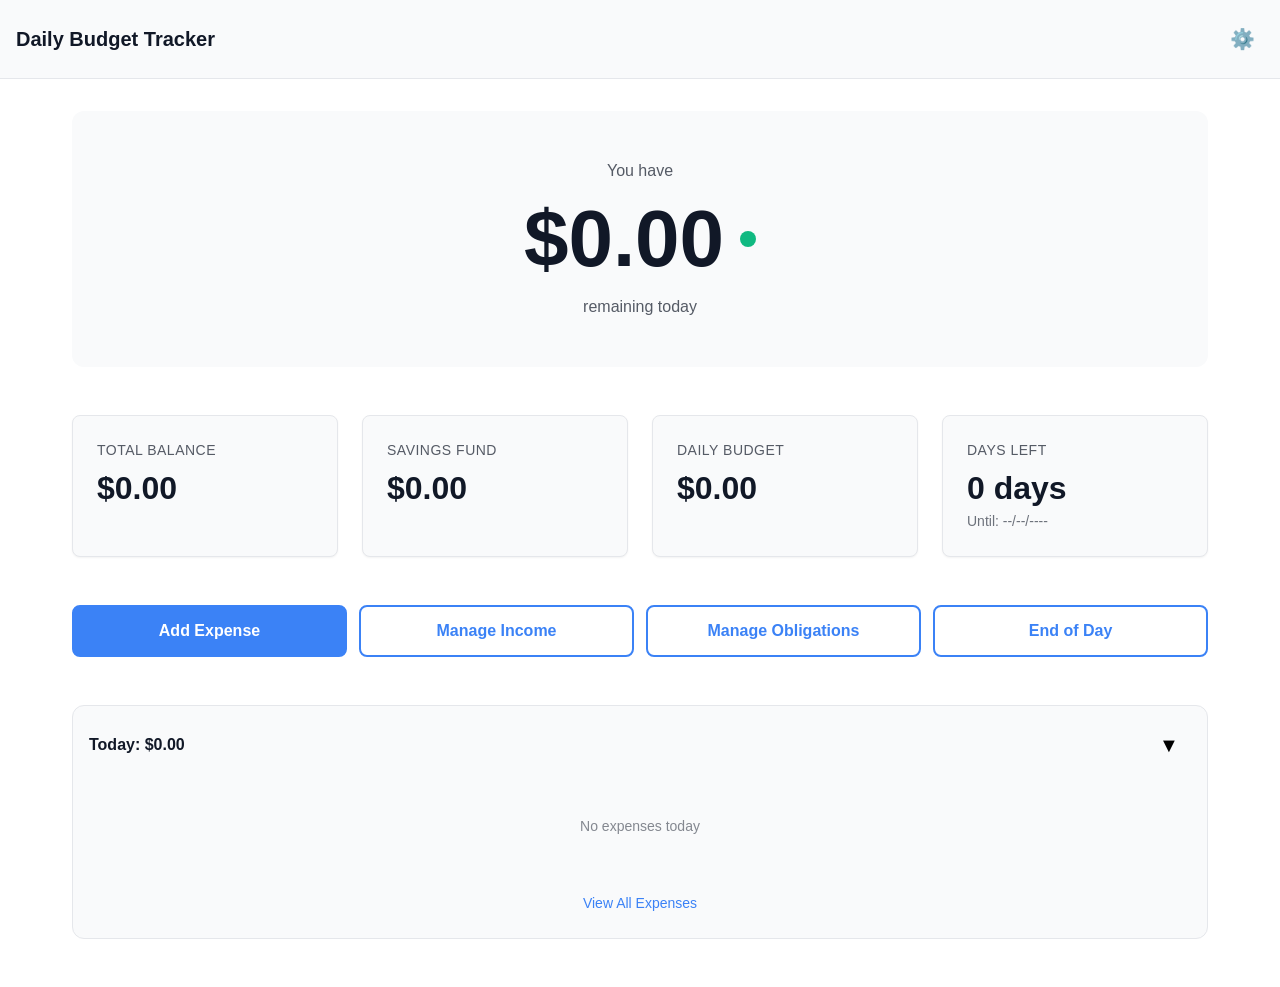
==== index.html @ 17da087d "Implement end-of-day flow for leftover or overspent funds (Prompt 2.3) CREATE: js/features/EndOfDay." ====
<!DOCTYPE html>
<html lang="en">
<head>
  <meta charset="UTF-8">
  <meta name="viewport" content="width=device-width, initial-scale=1.0">
  <meta name="description" content="Daily Budget Tracker - Manage your daily spending budget and track expenses">
  <title>Daily Budget Tracker</title>

  <!-- Styles -->
  <link rel="stylesheet" href="styles/variables.css">
  <link rel="stylesheet" href="styles/base.css">
  <link rel="stylesheet" href="styles/components.css">
</head>
<body>
  <div id="app">
    <!-- HEADER -->
    <header class="app-header">
      <h1 class="app-title">Daily Budget Tracker</h1>
      <button
        class="icon-button"
        data-action="open-settings"
        aria-label="Open settings">
        ⚙️
      </button>
    </header>

    <!-- MAIN CONTENT -->
    <main class="main-content">
      <!-- HERO SECTION -->
      <section class="hero-section" aria-labelledby="remaining-label">
        <p class="hero-label">You have</p>
        <div class="hero-amount-container">
          <span
            class="hero-amount money-value"
            data-value="remaining-today"
            aria-live="polite">
            $0.00
          </span>
          <span
            class="status-indicator"
            data-status="good"
            aria-label="Budget status: good">
          </span>
        </div>
        <p class="hero-sublabel" id="remaining-label">remaining today</p>
      </section>

      <!-- SUMMARY CARDS -->
      <section class="summary-cards" aria-label="Budget summary">
        <div class="card-grid">
          <!-- Card 1: Total Balance -->
          <div class="summary-card" data-card="balance">
            <h2 class="card-label">Total Balance</h2>
            <p class="card-value money-value" data-value="total-balance">
              $0.00
            </p>
          </div>

          <!-- Card 2: Savings Fund -->
          <div class="summary-card" data-card="savings">
            <h2 class="card-label">Savings Fund</h2>
            <p class="card-value money-value" data-value="savings-fund">
              $0.00
            </p>
          </div>

          <!-- Card 3: Daily Budget -->
          <div class="summary-card" data-card="daily-budget">
            <h2 class="card-label">Daily Budget</h2>
            <p class="card-value money-value" data-value="daily-budget">
              $0.00
            </p>
          </div>

          <!-- Card 4: Days Left -->
          <div class="summary-card" data-card="days-left">
            <h2 class="card-label">Days Left</h2>
            <p class="card-value" data-value="days-remaining">
              <span class="days-number">0</span> days
            </p>
            <p class="card-sublabel" data-value="end-date">
              Until: --/--/----
            </p>
          </div>

          <!-- Card 5: Committed Funds (Initial Expenses) -->
          <article
            class="summary-card summary-card-wide"
            id="initial-expenses-card"
            style="display: none;">
            <div class="card-header-with-info">
              <h2 class="card-label">Committed Funds</h2>
              <button
                class="info-icon"
                id="initial-expenses-info-btn"
                aria-label="What are initial expenses?"
                title="Learn more about initial expenses">
                ⓘ
              </button>
            </div>
            <p class="card-value money-value" id="initial-expenses-fund">
              $0.00
            </p>
            <p class="card-sublabel" id="unpaid-count">
              No obligations yet
            </p>
            <button
              class="card-link"
              id="manage-initial-expenses-btn"
              aria-label="Manage initial expenses">
              Manage →
            </button>
          </article>
        </div>
      </section>

      <!-- QUICK ACTIONS -->
      <section class="quick-actions" aria-label="Quick actions">
        <button
          class="btn btn-primary"
          data-action="add-expense"
          aria-label="Add a new expense">
          Add Expense
        </button>
        <button
          class="btn btn-secondary"
          data-action="manage-income"
          aria-label="Manage income settings">
          Manage Income
        </button>
        <button
          class="btn btn-secondary"
          id="quick-initial-expenses-btn"
          aria-label="Manage initial expenses and obligations">
          Manage Obligations
        </button>
        <button
          class="btn btn-secondary"
          id="end-of-day-btn"
          aria-label="End of day reconciliation">
          End of Day
        </button>
      </section>

      <!-- FIRST-TIME USER HINT -->
      <aside
        class="hint-banner"
        id="initial-expenses-hint"
        style="display: none;"
        role="status"
        aria-live="polite">
        <div class="hint-content">
          <span class="hint-icon">💡</span>
          <div class="hint-text">
            <strong>Tip:</strong> Add your bills and obligations to get a more accurate daily budget
          </div>
        </div>
        <div class="hint-actions">
          <button class="btn btn-small btn-primary" id="hint-add-expenses-btn">
            Add Initial Expenses
          </button>
          <button class="hint-dismiss" id="hint-dismiss-btn" aria-label="Dismiss hint">
            ×
          </button>
        </div>
      </aside>

      <!-- TODAY'S EXPENSES -->
      <section class="today-expenses" aria-labelledby="today-expenses-heading">
        <div class="section-header">
          <h2 id="today-expenses-heading" class="section-title">
            Today: <span class="money-value" data-value="today-spent">$0.00</span>
          </h2>
          <button
            class="icon-button toggle-button"
            data-action="toggle-expenses"
            aria-expanded="true"
            aria-controls="expense-list"
            aria-label="Toggle expense list">
            ▼
          </button>
        </div>

        <div
          id="expense-list"
          class="expense-list"
          data-list="today-expenses"
          aria-live="polite">
          <p class="empty-state">No expenses today</p>
        </div>

        <a
          href="#"
          class="view-all-link"
          data-action="view-all-expenses"
          aria-label="View all expenses">
          View All Expenses
        </a>
      </section>
    </main>

    <!-- MODALS -->

    <!-- Income Setup Modal -->
    <div
      id="income-modal"
      class="modal"
      data-modal="income"
      role="dialog"
      aria-labelledby="income-modal-title"
      aria-modal="true"
      hidden>
      <div class="modal-overlay" data-action="close-modal"></div>
      <div class="modal-content">
        <div class="modal-header">
          <h2 id="income-modal-title" class="modal-title">Setup Income</h2>
          <button
            class="icon-button"
            data-action="close-modal"
            aria-label="Close modal">
            ✕
          </button>
        </div>

        <div class="modal-body">
          <form id="income-form" data-form="income">
            <div class="form-group">
              <label for="income-amount">Income Amount</label>
              <input
                type="number"
                id="income-amount"
                name="amount"
                placeholder="0.00"
                step="0.01"
                min="0"
                required
                aria-required="true">
            </div>

            <div class="form-group">
              <label for="income-days">Days to Last</label>
              <input
                type="number"
                id="income-days"
                name="days"
                placeholder="14"
                min="1"
                required
                aria-required="true">
            </div>

            <div class="modal-actions">
              <button
                type="button"
                class="btn btn-secondary"
                data-action="close-modal">
                Cancel
              </button>
              <button
                type="submit"
                class="btn btn-primary">
                Setup Income
              </button>
            </div>
          </form>
        </div>
      </div>
    </div>

    <!-- Add Expense Modal -->
    <div
      id="expense-modal"
      class="modal"
      data-modal="expense"
      role="dialog"
      aria-labelledby="expense-modal-title"
      aria-modal="true"
      hidden>
      <div class="modal-overlay" data-action="close-modal"></div>
      <div class="modal-content">
        <div class="modal-header">
          <h2 id="expense-modal-title" class="modal-title">Add Expense</h2>
          <button
            class="icon-button"
            data-action="close-modal"
            aria-label="Close modal">
            ✕
          </button>
        </div>

        <div class="modal-body">
          <form id="expense-form" data-form="expense">
            <div class="form-group">
              <label for="expense-amount">Amount</label>
              <input
                type="number"
                id="expense-amount"
                name="amount"
                placeholder="0.00"
                step="0.01"
                min="0.01"
                required
                aria-required="true">
            </div>

            <div class="form-group">
              <label for="expense-description">Description</label>
              <input
                type="text"
                id="expense-description"
                name="description"
                placeholder="What did you spend on?"
                maxlength="100">
            </div>

            <div class="form-group">
              <label for="expense-category">Category</label>
              <select
                id="expense-category"
                name="category">
                <option value="food">Food & Dining</option>
                <option value="transport">Transportation</option>
                <option value="shopping">Shopping</option>
                <option value="entertainment">Entertainment</option>
                <option value="bills">Bills & Utilities</option>
                <option value="health">Health & Wellness</option>
                <option value="other" selected>Other</option>
              </select>
            </div>

            <div class="form-group">
              <label class="checkbox-label">
                <input
                  type="checkbox"
                  id="expense-is-recurring"
                  name="isRecurring">
                <span>This is a recurring expense</span>
              </label>
            </div>

            <div id="recurring-expense-fields" class="conditional-fields" style="display:none;">
              <div class="form-group">
                <label for="expense-frequency">Frequency</label>
                <select id="expense-frequency" name="frequency">
                  <option value="daily">Daily</option>
                  <option value="weekly">Weekly</option>
                  <option value="bi-weekly">Bi-Weekly</option>
                  <option value="monthly" selected>Monthly</option>
                  <option value="yearly">Yearly</option>
                </select>
              </div>

              <div class="form-group">
                <label for="expense-start-date">Start Date</label>
                <input
                  type="date"
                  id="expense-start-date"
                  name="startDate">
                <p class="help-text">When does this expense start?</p>
              </div>

              <div class="form-group">
                <label for="expense-end-date">End Date (Optional)</label>
                <input
                  type="date"
                  id="expense-end-date"
                  name="endDate">
                <p class="help-text">Leave blank if ongoing</p>
              </div>

              <div class="recurring-preview" style="display:none;">
                <p class="help-text" id="recurring-preview-text"></p>
              </div>
            </div>

            <div class="modal-actions">
              <button
                type="button"
                class="btn btn-secondary"
                data-action="close-modal">
                Cancel
              </button>
              <button
                type="submit"
                class="btn btn-primary">
                Add Expense
              </button>
            </div>
          </form>
        </div>
      </div>
    </div>

    <!-- Add Initial Expense Modal -->
    <div
      id="initial-expense-modal"
      class="modal initial-expense-modal"
      data-modal="initial-expense"
      role="dialog"
      aria-labelledby="initial-expense-modal-title"
      aria-modal="true"
      hidden>
      <div class="modal-overlay" data-action="close-modal"></div>
      <div class="modal-content">
        <div class="modal-header">
          <h2 id="initial-expense-modal-title" class="modal-title">Add Initial Expense</h2>
          <button
            class="icon-button"
            data-action="close-modal"
            aria-label="Close modal">
            ✕
          </button>
        </div>

        <div class="modal-body">
          <form id="initial-expense-form" data-form="initial-expense">
            <div class="form-group">
              <label for="ie-description">Description</label>
              <input
                type="text"
                id="ie-description"
                name="description"
                placeholder="e.g., Rent, Phone Bill"
                maxlength="100"
                required
                aria-required="true">
            </div>

            <div class="form-group">
              <label for="ie-amount">Amount</label>
              <input
                type="number"
                id="ie-amount"
                name="amount"
                placeholder="0.00"
                step="0.01"
                min="0.01"
                required
                aria-required="true">
            </div>

            <div class="form-group">
              <label for="ie-category">Category (Optional)</label>
              <select
                id="ie-category"
                name="category">
                <option value="">Select category</option>
                <option value="rent">Rent/Mortgage</option>
                <option value="utilities">Utilities</option>
                <option value="insurance">Insurance</option>
                <option value="loan">Loan Payment</option>
                <option value="subscription">Subscription</option>
                <option value="bills">Bills</option>
                <option value="phone">Phone/Internet</option>
                <option value="other">Other</option>
              </select>
            </div>

            <div class="form-group">
              <label for="ie-notes">Notes (Optional)</label>
              <textarea
                id="ie-notes"
                name="notes"
                placeholder="Any additional details..."
                maxlength="200"
                rows="3"></textarea>
            </div>

            <div class="preview-box" style="display: none;">
              <h3>Impact Preview</h3>
              <p>
                <span>New Reserved Fund:</span>
                <span class="preview-fund money-value">$0.00</span>
              </p>
              <p>
                <span>New Daily Budget:</span>
                <span class="preview-budget money-value">$0.00</span>
              </p>
            </div>

            <div class="modal-actions">
              <button
                type="button"
                class="btn btn-secondary"
                id="cancel-btn"
                data-action="close-modal">
                Cancel
              </button>
              <button
                type="submit"
                class="btn btn-primary"
                id="submit-btn">
                Add Initial Expense
              </button>
            </div>
          </form>
        </div>
      </div>
    </div>

    <!-- End of Day Modal -->
    <div id="end-of-day-overlay" class="modal-overlay" style="display: none;"></div>
    <div
      id="end-of-day-modal"
      class="modal eod-modal"
      data-modal="end-of-day"
      role="dialog"
      aria-labelledby="eod-modal-title"
      aria-modal="true"
      style="display: none;">
      <div class="modal-content">
        <div class="modal-header">
          <h2 id="eod-modal-title" class="modal-title">End of Day</h2>
          <button
            id="eod-close-btn"
            class="icon-button"
            aria-label="Close modal">
            ✕
          </button>
        </div>

        <div class="modal-body">
          <!-- LEFTOVER FUNDS SCENARIO -->
          <div id="eod-leftover-container" class="eod-scenario" style="display: none;">
            <div class="eod-header eod-header-success">
              <h3 class="eod-scenario-title">Great job! 🎉</h3>
              <p class="eod-scenario-subtitle">You have leftover funds from today</p>
            </div>

            <div class="eod-stats">
              <div class="eod-stat-row">
                <span class="eod-label">Daily Budget:</span>
                <span id="eod-leftover-daily-budget" class="eod-value money-value">$0.00</span>
              </div>
              <div class="eod-stat-row eod-stat-highlight">
                <span class="eod-label">Leftover:</span>
                <span id="eod-leftover-amount" class="eod-value eod-value-success money-value">$0.00</span>
              </div>
            </div>

            <div class="eod-question">
              <p>What would you like to do with the leftover funds?</p>
            </div>

            <div class="eod-options">
              <button id="eod-add-to-savings" class="eod-option-btn">
                <div class="eod-option-content">
                  <span class="eod-option-icon">💰</span>
                  <div class="eod-option-text">
                    <strong>Add to Savings</strong>
                    <p class="eod-option-description">Move leftover to your savings fund</p>
                  </div>
                </div>
                <p id="eod-savings-preview" class="eod-preview"></p>
              </button>

              <button id="eod-redistribute" class="eod-option-btn">
                <div class="eod-option-content">
                  <span class="eod-option-icon">📊</span>
                  <div class="eod-option-text">
                    <strong>Redistribute</strong>
                    <p class="eod-option-description">Spread across remaining days</p>
                  </div>
                </div>
                <p id="eod-redistribute-preview" class="eod-preview"></p>
              </button>

              <button id="eod-leave-in-balance" class="eod-option-btn">
                <div class="eod-option-content">
                  <span class="eod-option-icon">💵</span>
                  <div class="eod-option-text">
                    <strong>Leave in Balance</strong>
                    <p class="eod-option-description">Keep as extra cushion for today</p>
                  </div>
                </div>
              </button>
            </div>
          </div>

          <!-- OVERSPENT SCENARIO -->
          <div id="eod-overspent-container" class="eod-scenario" style="display: none;">
            <div class="eod-header eod-header-warning">
              <h3 class="eod-scenario-title">Budget Exceeded</h3>
              <p class="eod-scenario-subtitle">You spent more than your daily budget</p>
            </div>

            <div class="eod-stats">
              <div class="eod-stat-row">
                <span class="eod-label">Daily Budget:</span>
                <span id="eod-overspent-daily-budget" class="eod-value money-value">$0.00</span>
              </div>
              <div class="eod-stat-row eod-stat-highlight">
                <span class="eod-label">Over Budget:</span>
                <span id="eod-overspent-amount" class="eod-value eod-value-warning money-value">$0.00</span>
              </div>
            </div>

            <div class="eod-question">
              <p>How would you like to handle the overspending?</p>
            </div>

            <div id="eod-savings-warning" class="eod-warning" style="display: none;">
              <span class="warning-icon">⚠️</span>
              <p class="warning-text"></p>
            </div>

            <div class="eod-options">
              <button id="eod-use-savings" class="eod-option-btn">
                <div class="eod-option-content">
                  <span class="eod-option-icon">💰</span>
                  <div class="eod-option-text">
                    <strong>Use Savings</strong>
                    <p class="eod-option-description">Cover overspending from savings</p>
                  </div>
                </div>
                <p id="eod-use-savings-preview" class="eod-preview"></p>
              </button>

              <button id="eod-adjust-budget" class="eod-option-btn">
                <div class="eod-option-content">
                  <span class="eod-option-icon">📉</span>
                  <div class="eod-option-text">
                    <strong>Adjust Budget</strong>
                    <p class="eod-option-description">Reduce daily budget for remaining days</p>
                  </div>
                </div>
                <p id="eod-adjust-budget-preview" class="eod-preview"></p>
              </button>
            </div>
          </div>
        </div>
      </div>
    </div>
  </div>

  <!-- Scripts -->
  <script type="module" src="js/app.js"></script>
</body>
</html>
---- styles/variables.css ----
/**
 * Design Tokens - CSS Custom Properties
 * Daily Budget Tracker
 *
 * Centralized design system variables for consistent styling
 * across the application.
 */

:root {
  /* ========================================
     COLORS
     ======================================== */

  /* Status Colors */
  --color-status-good: #10b981;
  --color-status-warning: #f59e0b;
  --color-status-danger: #ef4444;

  /* Primary Color */
  --color-primary: #3b82f6;

  /* Neutral Colors */
  --color-background: #ffffff;
  --color-surface: #f9fafb;
  --color-border: #e5e7eb;
  --color-text: #111827;

  /* ========================================
     TYPOGRAPHY
     ======================================== */

  /* Font Sizes */
  --font-size-hero: 3rem;       /* 48px */
  --font-size-card-value: 1.5rem; /* 24px */
  --font-size-base: 1rem;        /* 16px */
  --font-size-small: 0.875rem;   /* 14px */

  /* Font Weights */
  --font-weight-normal: 400;
  --font-weight-medium: 500;
  --font-weight-semibold: 600;
  --font-weight-bold: 700;

  /* ========================================
     SPACING
     ======================================== */

  /* 8px base scale */
  --spacing-xs: 4px;
  --spacing-sm: 8px;
  --spacing-md: 12px;
  --spacing-lg: 16px;
  --spacing-xl: 24px;
  --spacing-2xl: 32px;
  --spacing-3xl: 48px;

  /* ========================================
     SHADOWS
     ======================================== */

  --shadow-sm: 0 1px 2px 0 rgba(0, 0, 0, 0.05);
  --shadow-md: 0 4px 6px -1px rgba(0, 0, 0, 0.1),
               0 2px 4px -1px rgba(0, 0, 0, 0.06);
  --shadow-lg: 0 10px 15px -3px rgba(0, 0, 0, 0.1),
               0 4px 6px -2px rgba(0, 0, 0, 0.05);

  /* ========================================
     BORDER RADIUS
     ======================================== */

  --radius-sm: 4px;
  --radius-md: 8px;
  --radius-lg: 12px;
}
---- styles/base.css ----
/**
 * Base Styles & CSS Reset
 * Daily Budget Tracker
 *
 * Mobile-first responsive approach with CSS reset
 * and foundational styles.
 */

/* ========================================
   CSS RESET
   ======================================== */

/* Box sizing reset */
*,
*::before,
*::after {
  box-sizing: border-box;
}

/* Remove default margins and paddings */
* {
  margin: 0;
  padding: 0;
}

/* Reset lists */
ul,
ol {
  list-style: none;
}

/* Reset links */
a {
  text-decoration: none;
  color: inherit;
}

/* Reset buttons */
button {
  border: none;
  background: none;
  font: inherit;
  cursor: pointer;
}

/* Reset form elements */
input,
textarea,
select {
  font: inherit;
}

/* Improve media defaults */
img,
picture,
video,
canvas,
svg {
  display: block;
  max-width: 100%;
}

/* ========================================
   BASE STYLES
   ======================================== */

/* Root HTML element */
html {
  /* Mobile-first base: 320px minimum */
  font-size: 16px;
  -webkit-font-smoothing: antialiased;
  -moz-osx-font-smoothing: grayscale;
}

/* Body styles */
body {
  font-family: -apple-system, BlinkMacSystemFont, 'Segoe UI', Roboto,
               'Helvetica Neue', Arial, sans-serif;
  font-size: var(--font-size-base);
  font-weight: var(--font-weight-normal);
  line-height: 1.5;
  color: var(--color-text);
  background-color: var(--color-background);
  min-height: 100vh;
}

/* Ensure consistent line heights */
p,
h1,
h2,
h3,
h4,
h5,
h6 {
  overflow-wrap: break-word;
}

/* Improve button interaction */
button:focus-visible,
a:focus-visible {
  outline: 2px solid var(--color-primary);
  outline-offset: 2px;
}

/* Remove focus outline for mouse users */
button:focus:not(:focus-visible),
a:focus:not(:focus-visible) {
  outline: none;
}
---- styles/components.css ----
/**
 * Component Styles
 * Daily Budget Tracker
 *
 * Mobile-first responsive styles following the design system.
 * Uses CSS custom properties from variables.css.
 */

/* ========================================
   LAYOUT & CONTAINER
   ======================================== */

#app {
  min-height: 100vh;
  display: flex;
  flex-direction: column;
  background-color: var(--color-background);
}

.main-content {
  flex: 1;
  max-width: 1200px;
  margin: 0 auto;
  padding: 0 var(--spacing-lg);
  width: 100%;
}

/* Section spacing */
.main-content > section {
  margin-bottom: var(--spacing-3xl);
}

/* ========================================
   HEADER
   ======================================== */

.app-header {
  display: flex;
  justify-content: space-between;
  align-items: center;
  padding: var(--spacing-lg);
  background-color: var(--color-surface);
  border-bottom: 1px solid var(--color-border);
  position: sticky;
  top: 0;
  z-index: 100;
}

.app-title {
  font-size: var(--font-size-base);
  font-weight: var(--font-weight-semibold);
  color: var(--color-text);
  margin: 0;
}

/* ========================================
   HERO SECTION
   ======================================== */

.hero-section {
  text-align: center;
  padding: var(--spacing-3xl) var(--spacing-lg);
  background-color: var(--color-surface);
  border-radius: var(--radius-lg);
  margin-top: var(--spacing-2xl);
  transition: background-color 0.3s ease;
}

/* Status-based backgrounds */
.hero-section[data-status="good"] {
  background-color: rgba(16, 185, 129, 0.05);
}

.hero-section[data-status="warning"] {
  background-color: rgba(245, 158, 11, 0.05);
}

.hero-section[data-status="danger"] {
  background-color: rgba(239, 68, 68, 0.05);
}

.hero-label {
  font-size: var(--font-size-base);
  color: var(--color-text);
  opacity: 0.7;
  margin-bottom: var(--spacing-sm);
}

.hero-amount-container {
  display: flex;
  align-items: center;
  justify-content: center;
  gap: var(--spacing-lg);
  margin: var(--spacing-lg) 0;
}

.hero-amount {
  font-size: var(--font-size-hero);
  font-weight: var(--font-weight-bold);
  color: var(--color-text);
  line-height: 1;
}

.hero-sublabel {
  font-size: var(--font-size-base);
  color: var(--color-text);
  opacity: 0.7;
}

/* Status Indicator */
.status-indicator {
  width: 16px;
  height: 16px;
  border-radius: 50%;
  background-color: var(--color-status-good);
  transition: background-color 0.3s ease;
  flex-shrink: 0;
}

.status-indicator[data-status="warning"] {
  background-color: var(--color-status-warning);
}

.status-indicator[data-status="danger"] {
  background-color: var(--color-status-danger);
}

/* ========================================
   SUMMARY CARDS
   ======================================== */

.summary-cards {
  margin-top: var(--spacing-2xl);
}

.card-grid {
  display: grid;
  grid-template-columns: repeat(2, 1fr);
  gap: var(--spacing-lg);
}

.summary-card {
  background-color: var(--color-surface);
  border: 1px solid var(--color-border);
  border-radius: var(--radius-md);
  padding: var(--spacing-lg);
  box-shadow: var(--shadow-sm);
  transition: box-shadow 0.2s ease, transform 0.2s ease;
}

.summary-card:hover {
  box-shadow: var(--shadow-md);
  transform: translateY(-2px);
}

.card-label {
  font-size: var(--font-size-small);
  font-weight: var(--font-weight-medium);
  color: var(--color-text);
  opacity: 0.7;
  margin: 0 0 var(--spacing-sm) 0;
  text-transform: uppercase;
  letter-spacing: 0.5px;
}

.card-value {
  font-size: var(--font-size-card-value);
  font-weight: var(--font-weight-bold);
  color: var(--color-text);
  margin: 0;
  line-height: 1.2;
}

.card-sublabel {
  font-size: var(--font-size-small);
  color: var(--color-text);
  opacity: 0.6;
  margin: var(--spacing-xs) 0 0 0;
}

/* Wide Card (spans 2 columns) */
.summary-card-wide {
  grid-column: span 2;
}

/* Initial Expenses Card */
#initial-expenses-card {
  background-color: rgba(59, 130, 246, 0.05);
  border-left: 4px solid var(--color-primary);
}

#initial-expenses-card .card-value {
  color: var(--color-primary);
}

/* Card Link Button */
.card-link {
  display: inline-block;
  background: none;
  border: none;
  color: var(--color-primary);
  cursor: pointer;
  font-weight: var(--font-weight-semibold);
  font-size: var(--font-size-small);
  margin-top: var(--spacing-md);
  padding: var(--spacing-xs) 0;
  transition: opacity 0.2s ease;
}

.card-link:hover {
  opacity: 0.8;
  text-decoration: underline;
}

.card-link:active {
  opacity: 0.6;
}

/* Card Header with Info Icon */
.card-header-with-info {
  display: flex;
  justify-content: space-between;
  align-items: center;
  gap: var(--spacing-sm);
}

.card-header-with-info .card-label {
  margin: 0;
}

/* Info Icon Button */
.info-icon {
  display: inline-flex;
  align-items: center;
  justify-content: center;
  width: 24px;
  height: 24px;
  background: none;
  border: none;
  color: var(--color-text);
  opacity: 0.5;
  cursor: pointer;
  font-size: 1rem;
  border-radius: 50%;
  transition: all 0.2s ease;
  padding: 0;
}

.info-icon:hover {
  opacity: 1;
  background-color: rgba(0, 0, 0, 0.05);
}

.info-icon:active {
  transform: scale(0.95);
}

/* Hint Banner */
.hint-banner {
  background-color: rgba(59, 130, 246, 0.1);
  border: 1px solid var(--color-primary);
  border-radius: var(--radius-md);
  padding: var(--spacing-lg);
  margin: var(--spacing-xl) 0;
  display: flex;
  justify-content: space-between;
  align-items: center;
  gap: var(--spacing-lg);
  animation: slideDown 0.3s ease;
}

@keyframes slideDown {
  from {
    opacity: 0;
    transform: translateY(-10px);
  }
  to {
    opacity: 1;
    transform: translateY(0);
  }
}

.hint-content {
  display: flex;
  align-items: center;
  gap: var(--spacing-md);
  flex: 1;
}

.hint-icon {
  font-size: 1.5rem;
  line-height: 1;
}

.hint-text {
  font-size: var(--font-size-small);
  color: var(--color-text);
  line-height: 1.4;
}

.hint-text strong {
  font-weight: var(--font-weight-semibold);
  color: var(--color-primary);
}

.hint-actions {
  display: flex;
  align-items: center;
  gap: var(--spacing-md);
}

.hint-dismiss {
  display: inline-flex;
  align-items: center;
  justify-content: center;
  width: 32px;
  height: 32px;
  background: none;
  border: none;
  color: var(--color-text);
  opacity: 0.5;
  cursor: pointer;
  font-size: 1.5rem;
  border-radius: var(--radius-sm);
  transition: all 0.2s ease;
  padding: 0;
  line-height: 1;
}

.hint-dismiss:hover {
  opacity: 1;
  background-color: rgba(0, 0, 0, 0.05);
}

.hint-dismiss:active {
  transform: scale(0.95);
}

/* ========================================
   BUTTONS
   ======================================== */

.btn {
  display: inline-flex;
  align-items: center;
  justify-content: center;
  min-height: 44px;
  padding: var(--spacing-md) var(--spacing-xl);
  font-size: var(--font-size-base);
  font-weight: var(--font-weight-semibold);
  border-radius: var(--radius-md);
  cursor: pointer;
  transition: all 0.2s ease;
  border: 2px solid transparent;
  text-decoration: none;
}

.btn:disabled {
  opacity: 0.5;
  cursor: not-allowed;
}

/* Primary Button */
.btn-primary {
  background-color: var(--color-primary);
  color: white;
  border-color: var(--color-primary);
}

.btn-primary:hover:not(:disabled) {
  background-color: #2563eb;
  border-color: #2563eb;
  transform: translateY(-1px);
  box-shadow: var(--shadow-md);
}

.btn-primary:active:not(:disabled) {
  transform: translateY(0);
  box-shadow: var(--shadow-sm);
}

/* Secondary Button */
.btn-secondary {
  background-color: transparent;
  color: var(--color-primary);
  border-color: var(--color-primary);
}

.btn-secondary:hover:not(:disabled) {
  background-color: rgba(59, 130, 246, 0.1);
  transform: translateY(-1px);
}

.btn-secondary:active:not(:disabled) {
  transform: translateY(0);
}

/* Icon Button */
.icon-button {
  display: inline-flex;
  align-items: center;
  justify-content: center;
  min-width: 44px;
  min-height: 44px;
  padding: var(--spacing-sm);
  background-color: transparent;
  border: none;
  border-radius: var(--radius-sm);
  cursor: pointer;
  transition: background-color 0.2s ease;
  font-size: 1.25rem;
}

.icon-button:hover {
  background-color: var(--color-surface);
}

.icon-button:active {
  background-color: var(--color-border);
}

/* ========================================
   QUICK ACTIONS
   ======================================== */

.quick-actions {
  display: flex;
  flex-direction: column;
  gap: var(--spacing-md);
}

.quick-actions .btn {
  width: 100%;
}

/* ========================================
   TODAY'S EXPENSES SECTION
   ======================================== */

.today-expenses {
  background-color: var(--color-surface);
  border: 1px solid var(--color-border);
  border-radius: var(--radius-lg);
  padding: var(--spacing-lg);
  overflow: hidden;
}

.section-header {
  display: flex;
  justify-content: space-between;
  align-items: center;
  margin-bottom: var(--spacing-lg);
}

.section-title {
  font-size: var(--font-size-base);
  font-weight: var(--font-weight-semibold);
  color: var(--color-text);
  margin: 0;
}

.toggle-button {
  transition: transform 0.3s ease;
}

.toggle-button[aria-expanded="false"] {
  transform: rotate(-90deg);
}

/* Expense List */
.expense-list {
  max-height: 300px;
  overflow-y: auto;
  transition: max-height 0.3s ease, opacity 0.3s ease;
}

.expense-list[hidden] {
  max-height: 0;
  opacity: 0;
  overflow: hidden;
}

.empty-state {
  text-align: center;
  color: var(--color-text);
  opacity: 0.5;
  padding: var(--spacing-2xl) 0;
  font-size: var(--font-size-small);
}

/* Expense Item */
.expense-item {
  display: flex;
  justify-content: space-between;
  align-items: center;
  padding: var(--spacing-md);
  border-bottom: 1px solid var(--color-border);
  transition: background-color 0.2s ease;
}

.expense-item:last-child {
  border-bottom: none;
}

.expense-item:hover {
  background-color: var(--color-surface);
}

.expense-info {
  flex: 1;
  min-width: 0;
}

.expense-description {
  font-size: var(--font-size-base);
  font-weight: var(--font-weight-medium);
  color: var(--color-text);
  margin: 0 0 var(--spacing-xs) 0;
  overflow: hidden;
  text-overflow: ellipsis;
  white-space: nowrap;
}

.expense-category {
  font-size: var(--font-size-small);
  color: var(--color-text);
  opacity: 0.6;
  text-transform: capitalize;
}

.expense-amount {
  font-size: var(--font-size-base);
  font-weight: var(--font-weight-semibold);
  color: var(--color-text);
  margin-left: var(--spacing-md);
}

/* View All Link */
.view-all-link {
  display: block;
  text-align: center;
  margin-top: var(--spacing-lg);
  color: var(--color-primary);
  font-size: var(--font-size-small);
  font-weight: var(--font-weight-medium);
  text-decoration: none;
  padding: var(--spacing-sm);
  border-radius: var(--radius-sm);
  transition: background-color 0.2s ease;
}

.view-all-link:hover {
  background-color: rgba(59, 130, 246, 0.1);
}

/* ========================================
   MODALS
   ======================================== */

.modal {
  position: fixed;
  top: 0;
  left: 0;
  width: 100%;
  height: 100%;
  z-index: 1000;
  display: flex;
  align-items: center;
  justify-content: center;
  padding: var(--spacing-lg);
}

.modal[hidden] {
  display: none;
}

.modal-overlay {
  position: absolute;
  top: 0;
  left: 0;
  width: 100%;
  height: 100%;
  background-color: rgba(0, 0, 0, 0.5);
  backdrop-filter: blur(2px);
  animation: fadeIn 0.2s ease;
}

.modal-content {
  position: relative;
  background-color: var(--color-background);
  border-radius: var(--radius-lg);
  box-shadow: var(--shadow-lg);
  max-width: 500px;
  width: 100%;
  max-height: 90vh;
  overflow-y: auto;
  animation: slideUp 0.3s ease;
}

.modal-header {
  display: flex;
  justify-content: space-between;
  align-items: center;
  padding: var(--spacing-xl);
  border-bottom: 1px solid var(--color-border);
}

.modal-title {
  font-size: var(--font-size-base);
  font-weight: var(--font-weight-semibold);
  color: var(--color-text);
  margin: 0;
}

.modal-body {
  padding: var(--spacing-xl);
}

.modal-actions {
  display: flex;
  gap: var(--spacing-md);
  margin-top: var(--spacing-xl);
}

.modal-actions .btn {
  flex: 1;
}

/* Modal Animations */
@keyframes fadeIn {
  from {
    opacity: 0;
  }
  to {
    opacity: 1;
  }
}

@keyframes slideUp {
  from {
    opacity: 0;
    transform: translateY(20px);
  }
  to {
    opacity: 1;
    transform: translateY(0);
  }
}

/* ========================================
   FORMS
   ======================================== */

.form-group {
  margin-bottom: var(--spacing-lg);
}

.form-group label {
  display: block;
  font-size: var(--font-size-small);
  font-weight: var(--font-weight-medium);
  color: var(--color-text);
  margin-bottom: var(--spacing-sm);
}

.form-group input,
.form-group select {
  width: 100%;
  min-height: 44px;
  padding: var(--spacing-md);
  font-size: var(--font-size-base);
  color: var(--color-text);
  background-color: var(--color-background);
  border: 2px solid var(--color-border);
  border-radius: var(--radius-md);
  transition: border-color 0.2s ease, box-shadow 0.2s ease;
}

.form-group input:focus,
.form-group select:focus {
  outline: none;
  border-color: var(--color-primary);
  box-shadow: 0 0 0 3px rgba(59, 130, 246, 0.1);
}

.form-group input::placeholder {
  color: var(--color-text);
  opacity: 0.4;
}

.form-group input:invalid:not(:placeholder-shown) {
  border-color: var(--color-status-danger);
}

/* Radio button groups */
.radio-group {
  display: flex;
  gap: var(--spacing-lg);
  margin-top: var(--spacing-sm);
}

.radio-label {
  display: flex;
  align-items: center;
  gap: var(--spacing-sm);
  cursor: pointer;
  padding: var(--spacing-md);
  border: 2px solid var(--color-border);
  border-radius: var(--radius-md);
  background-color: var(--color-background);
  transition: all 0.2s ease;
  flex: 1;
  min-height: 44px;
}

.radio-label:hover {
  border-color: var(--color-primary);
  background-color: rgba(59, 130, 246, 0.05);
}

.radio-label input[type="radio"] {
  width: 20px;
  height: 20px;
  margin: 0;
  cursor: pointer;
  accent-color: var(--color-primary);
}

.radio-label input[type="radio"]:checked + span {
  font-weight: var(--font-weight-semibold);
  color: var(--color-primary);
}

.radio-label:has(input[type="radio"]:checked) {
  border-color: var(--color-primary);
  background-color: rgba(59, 130, 246, 0.1);
}

.radio-label span {
  flex: 1;
}

/* Conditional fields */
.conditional-fields {
  margin-top: var(--spacing-lg);
  padding-top: var(--spacing-lg);
  border-top: 1px solid var(--color-border);
  animation: slideDown 0.3s ease;
}

@keyframes slideDown {
  from {
    opacity: 0;
    transform: translateY(-10px);
  }
  to {
    opacity: 1;
    transform: translateY(0);
  }
}

/* Date input styling */
.form-group input[type="date"] {
  cursor: pointer;
}

.form-group input[type="date"]::-webkit-calendar-picker-indicator {
  cursor: pointer;
  filter: opacity(0.6);
  transition: filter 0.2s ease;
}

.form-group input[type="date"]:hover::-webkit-calendar-picker-indicator {
  filter: opacity(1);
}

/* Help text for forms */
.help-text {
  font-size: var(--font-size-small);
  color: var(--color-text);
  opacity: 0.6;
  margin-top: var(--spacing-sm);
  line-height: 1.4;
}

/* Checkbox labels */
.checkbox-label {
  display: flex;
  align-items: center;
  gap: var(--spacing-sm);
  cursor: pointer;
  padding: var(--spacing-md);
  border: 2px solid var(--color-border);
  border-radius: var(--radius-md);
  background-color: var(--color-background);
  transition: all 0.2s ease;
}

.checkbox-label:hover {
  border-color: var(--color-primary);
  background-color: rgba(59, 130, 246, 0.05);
}

.checkbox-label input[type="checkbox"] {
  width: 20px;
  height: 20px;
  margin: 0;
  cursor: pointer;
  accent-color: var(--color-primary);
}

.checkbox-label:has(input[type="checkbox"]:checked) {
  border-color: var(--color-primary);
  background-color: rgba(59, 130, 246, 0.1);
}

.checkbox-label span {
  flex: 1;
  font-weight: var(--font-weight-medium);
}

.checkbox-label input[type="checkbox"]:checked + span {
  color: var(--color-primary);
}

/* Recurring preview */
.recurring-preview {
  padding: var(--spacing-md);
  background-color: rgba(59, 130, 246, 0.1);
  border-left: 3px solid var(--color-primary);
  border-radius: var(--radius-sm);
  margin-top: var(--spacing-md);
}

.recurring-preview .help-text {
  margin: 0;
  opacity: 0.9;
  font-weight: var(--font-weight-medium);
}

/* ========================================
   END OF DAY MODAL
   ======================================== */

/* Modal container */
.eod-modal {
  z-index: 2000;
}

.eod-modal .modal-content {
  max-width: 600px;
}

/* Scenario containers */
.eod-scenario {
  animation: slideDown 0.3s ease;
}

/* Scenario headers */
.eod-header {
  padding: var(--spacing-xl);
  border-radius: var(--radius-md);
  margin-bottom: var(--spacing-xl);
  text-align: center;
}

.eod-header-success {
  background-color: rgba(16, 185, 129, 0.1);
  border: 2px solid var(--color-status-good);
}

.eod-header-warning {
  background-color: rgba(245, 158, 11, 0.1);
  border: 2px solid var(--color-status-warning);
}

.eod-scenario-title {
  font-size: var(--font-size-base);
  font-weight: var(--font-weight-bold);
  color: var(--color-text);
  margin: 0 0 var(--spacing-sm) 0;
}

.eod-scenario-subtitle {
  font-size: var(--font-size-small);
  color: var(--color-text);
  opacity: 0.8;
  margin: 0;
}

/* Stats section */
.eod-stats {
  background-color: var(--color-surface);
  border-radius: var(--radius-md);
  padding: var(--spacing-lg);
  margin-bottom: var(--spacing-xl);
}

.eod-stat-row {
  display: flex;
  justify-content: space-between;
  align-items: center;
  padding: var(--spacing-md) 0;
}

.eod-stat-row + .eod-stat-row {
  border-top: 1px solid var(--color-border);
}

.eod-stat-highlight {
  padding-top: var(--spacing-lg);
  margin-top: var(--spacing-sm);
  border-top: 2px solid var(--color-border) !important;
}

.eod-label {
  font-size: var(--font-size-small);
  color: var(--color-text);
  opacity: 0.7;
  font-weight: var(--font-weight-medium);
}

.eod-value {
  font-size: var(--font-size-base);
  font-weight: var(--font-weight-bold);
  color: var(--color-text);
}

.eod-value-success {
  color: var(--color-status-good);
  font-size: var(--font-size-card-value);
}

.eod-value-warning {
  color: var(--color-status-danger);
  font-size: var(--font-size-card-value);
}

/* Question section */
.eod-question {
  text-align: center;
  margin-bottom: var(--spacing-xl);
}

.eod-question p {
  font-size: var(--font-size-base);
  font-weight: var(--font-weight-medium);
  color: var(--color-text);
  margin: 0;
}

/* Options section */
.eod-options {
  display: flex;
  flex-direction: column;
  gap: var(--spacing-md);
}

.eod-option-btn {
  display: flex;
  flex-direction: column;
  align-items: stretch;
  padding: var(--spacing-lg);
  background-color: var(--color-surface);
  border: 2px solid var(--color-border);
  border-radius: var(--radius-md);
  cursor: pointer;
  transition: all 0.2s ease;
  text-align: left;
}

.eod-option-btn:hover:not(:disabled) {
  border-color: var(--color-primary);
  background-color: rgba(59, 130, 246, 0.05);
  transform: translateY(-2px);
  box-shadow: var(--shadow-md);
}

.eod-option-btn:active:not(:disabled) {
  transform: translateY(0);
  box-shadow: var(--shadow-sm);
}

.eod-option-btn:disabled {
  opacity: 0.5;
  cursor: not-allowed;
  transform: none;
}

.eod-option-content {
  display: flex;
  align-items: center;
  gap: var(--spacing-md);
  margin-bottom: var(--spacing-sm);
}

.eod-option-icon {
  font-size: 2rem;
  line-height: 1;
  flex-shrink: 0;
}

.eod-option-text {
  flex: 1;
}

.eod-option-text strong {
  display: block;
  font-size: var(--font-size-base);
  font-weight: var(--font-weight-semibold);
  color: var(--color-text);
  margin-bottom: var(--spacing-xs);
}

.eod-option-description {
  font-size: var(--font-size-small);
  color: var(--color-text);
  opacity: 0.7;
  margin: 0;
  line-height: 1.4;
}

/* Preview text */
.eod-preview {
  font-size: var(--font-size-small);
  color: var(--color-primary);
  background-color: rgba(59, 130, 246, 0.1);
  padding: var(--spacing-sm) var(--spacing-md);
  border-radius: var(--radius-sm);
  margin: 0;
  font-weight: var(--font-weight-medium);
  border-left: 3px solid var(--color-primary);
}

/* Warning section */
.eod-warning {
  display: flex;
  align-items: center;
  gap: var(--spacing-md);
  padding: var(--spacing-md);
  background-color: rgba(245, 158, 11, 0.1);
  border: 1px solid var(--color-status-warning);
  border-radius: var(--radius-md);
  margin-bottom: var(--spacing-lg);
}

.eod-warning .warning-icon {
  font-size: 1.5rem;
  line-height: 1;
  flex-shrink: 0;
}

.eod-warning .warning-text {
  font-size: var(--font-size-small);
  color: var(--color-text);
  margin: 0;
  line-height: 1.4;
  font-weight: var(--font-weight-medium);
}

/* Old eod-summary styles (keeping for backward compatibility) */
.eod-summary {
  text-align: center;
}

.eod-message {
  font-size: var(--font-size-base);
  font-weight: var(--font-weight-medium);
  color: var(--color-text);
  margin-bottom: var(--spacing-xl);
}

.eod-stat {
  display: flex;
  justify-content: space-between;
  align-items: center;
  padding: var(--spacing-md) 0;
  border-bottom: 1px solid var(--color-border);
}

.eod-stat:last-child {
  border-bottom: none;
}

/* ========================================
   INCOME SETUP WIZARD
   ======================================== */

/* Step Indicator */
.step-indicator {
  font-size: var(--font-size-small);
  color: var(--color-text);
  opacity: 0.6;
  font-weight: var(--font-weight-medium);
  margin-left: var(--spacing-md);
}

/* Step Description */
.step-description {
  margin-bottom: var(--spacing-xl);
}

.step-description p {
  margin: 0 0 var(--spacing-sm) 0;
  color: var(--color-text);
}

.help-text {
  font-size: var(--font-size-small);
  color: var(--color-text);
  opacity: 0.6;
  margin: 0;
}

.warning-text {
  font-size: var(--font-size-small);
  color: var(--color-status-danger);
  font-weight: var(--font-weight-medium);
  margin: var(--spacing-sm) 0 0 0;
}

/* Temporary Expenses List (Step 2) */
.temp-expenses-list {
  margin: var(--spacing-lg) 0;
  max-height: 300px;
  overflow-y: auto;
}

.temp-expense-item {
  display: flex;
  justify-content: space-between;
  align-items: center;
  gap: var(--spacing-md);
  padding: var(--spacing-md);
  background-color: var(--color-surface);
  border: 1px solid var(--color-border);
  border-radius: var(--radius-md);
  margin-bottom: var(--spacing-md);
}

.temp-expense-info {
  flex: 1;
  min-width: 0;
}

.temp-expense-description {
  font-size: var(--font-size-base);
  font-weight: var(--font-weight-medium);
  color: var(--color-text);
  margin: 0 0 var(--spacing-xs) 0;
  overflow-wrap: break-word;
}

.temp-expense-amount {
  font-size: var(--font-size-base);
  font-weight: var(--font-weight-semibold);
  color: var(--color-text);
  margin: var(--spacing-xs) 0 0 0;
}

/* Step 2 Summary Box */
.step2-summary {
  background-color: var(--color-surface);
  border: 1px solid var(--color-border);
  border-radius: var(--radius-md);
  padding: var(--spacing-lg);
  margin: var(--spacing-xl) 0;
}

.step2-summary h3 {
  font-size: var(--font-size-base);
  font-weight: var(--font-weight-semibold);
  color: var(--color-text);
  margin: 0 0 var(--spacing-md) 0;
}

.summary-row {
  display: flex;
  justify-content: space-between;
  align-items: center;
  padding: var(--spacing-sm) 0;
  border-bottom: 1px solid var(--color-border);
}

.summary-row:last-of-type {
  border-bottom: none;
}

.summary-row.total {
  margin-top: var(--spacing-sm);
  padding-top: var(--spacing-md);
  border-top: 2px solid var(--color-border);
  font-weight: var(--font-weight-semibold);
}

.summary-row span:first-child {
  font-size: var(--font-size-small);
  color: var(--color-text);
  opacity: 0.7;
}

.summary-row span:last-child {
  font-size: var(--font-size-base);
  font-weight: var(--font-weight-semibold);
  color: var(--color-text);
}

.summary-row .negative {
  color: var(--color-status-danger);
}

/* Review Section (Step 3) */
.review-section {
  margin-bottom: var(--spacing-2xl);
  padding-bottom: var(--spacing-lg);
  border-bottom: 1px solid var(--color-border);
}

.review-section:last-of-type {
  border-bottom: none;
}

.review-section h3 {
  font-size: var(--font-size-base);
  font-weight: var(--font-weight-semibold);
  color: var(--color-text);
  margin: 0 0 var(--spacing-md) 0;
}

.review-section p {
  margin: var(--spacing-xs) 0;
  color: var(--color-text);
}

.review-section.highlight {
  background-color: rgba(59, 130, 246, 0.05);
  border: 2px solid var(--color-primary);
  border-radius: var(--radius-md);
  padding: var(--spacing-lg);
  text-align: center;
}

.daily-budget-preview {
  font-size: var(--font-size-hero);
  font-weight: var(--font-weight-bold);
  color: var(--color-primary);
  margin: var(--spacing-md) 0;
  line-height: 1;
}

/* Breakdown Rows */
.breakdown-row {
  display: flex;
  justify-content: space-between;
  align-items: center;
  padding: var(--spacing-sm) 0;
  border-bottom: 1px solid var(--color-border);
}

.breakdown-row:last-of-type {
  border-bottom: none;
}

.breakdown-row.total {
  margin-top: var(--spacing-sm);
  padding-top: var(--spacing-md);
  border-top: 2px solid var(--color-border);
  font-weight: var(--font-weight-semibold);
}

.breakdown-row span:first-child {
  font-size: var(--font-size-small);
  color: var(--color-text);
  opacity: 0.7;
}

.breakdown-row span:last-child {
  font-size: var(--font-size-base);
  font-weight: var(--font-weight-semibold);
  color: var(--color-text);
}

/* Review Expenses List */
.review-expenses-list {
  background-color: var(--color-surface);
  border-radius: var(--radius-md);
  padding: var(--spacing-md);
}

.review-expense-item {
  display: flex;
  justify-content: space-between;
  align-items: center;
  padding: var(--spacing-sm) 0;
  font-size: var(--font-size-small);
  color: var(--color-text);
}

.review-expense-item span:first-child {
  flex: 1;
  min-width: 0;
  overflow-wrap: break-word;
}

.review-expense-item span:last-child {
  font-weight: var(--font-weight-semibold);
  margin-left: var(--spacing-md);
}

/* ========================================
   INITIAL EXPENSES FORM
   ======================================== */

/* Initial Expense Modal - Higher z-index to appear above the list panel */
#initial-expense-modal {
  z-index: 1100;
}

.initial-expense-modal .form-group textarea {
  width: 100%;
  min-height: 60px;
  padding: var(--spacing-md);
  font-size: var(--font-size-base);
  font-family: inherit;
  color: var(--color-text);
  background-color: var(--color-background);
  border: 2px solid var(--color-border);
  border-radius: var(--radius-md);
  resize: vertical;
  transition: border-color 0.2s ease, box-shadow 0.2s ease;
}

.initial-expense-modal .form-group textarea:focus {
  outline: none;
  border-color: var(--color-primary);
  box-shadow: 0 0 0 3px rgba(59, 130, 246, 0.1);
}

.preview-box {
  background-color: var(--color-surface);
  border: 1px solid var(--color-border);
  border-radius: var(--radius-md);
  padding: var(--spacing-lg);
  margin-top: var(--spacing-lg);
}

.preview-box h3 {
  font-size: var(--font-size-base);
  font-weight: var(--font-weight-semibold);
  color: var(--color-text);
  margin: 0 0 var(--spacing-md) 0;
}

.preview-box p {
  display: flex;
  justify-content: space-between;
  align-items: center;
  margin: var(--spacing-sm) 0;
  font-size: var(--font-size-small);
  color: var(--color-text);
}

.preview-box span {
  font-weight: var(--font-weight-semibold);
  font-size: var(--font-size-base);
}

.error-message {
  background-color: rgba(239, 68, 68, 0.1);
  color: var(--color-status-danger);
  padding: var(--spacing-md);
  border-radius: var(--radius-md);
  margin: var(--spacing-md) 0;
  font-size: var(--font-size-small);
  border-left: 3px solid var(--color-status-danger);
}

/* Success Toast */
@keyframes slideIn {
  from {
    opacity: 0;
    transform: translateX(100px);
  }
  to {
    opacity: 1;
    transform: translateX(0);
  }
}

@keyframes slideOut {
  from {
    opacity: 1;
    transform: translateX(0);
  }
  to {
    opacity: 0;
    transform: translateX(100px);
  }
}

.success-toast {
  animation: slideIn 0.3s ease;
}

/* ========================================
   INITIAL EXPENSES LIST
   ======================================== */

/* Container and Overlay */
.initial-expenses-container {
  position: fixed;
  top: 0;
  left: 0;
  width: 100%;
  height: 100%;
  z-index: 1001;
  display: flex;
  align-items: stretch;
  justify-content: flex-end;
}

.initial-expenses-container[hidden] {
  display: none;
}

.ie-overlay {
  position: absolute;
  top: 0;
  left: 0;
  width: 100%;
  height: 100%;
  background-color: rgba(0, 0, 0, 0.5);
  backdrop-filter: blur(2px);
  animation: fadeIn 0.3s ease;
}

/* Slide-in Panel */
.ie-panel {
  position: relative;
  background-color: var(--color-background);
  width: 100%;
  max-width: 500px;
  height: 100%;
  overflow-y: auto;
  box-shadow: var(--shadow-lg);
  display: flex;
  flex-direction: column;
  animation: slideInRight 0.3s ease;
}

@keyframes slideInRight {
  from {
    opacity: 0;
    transform: translateX(100%);
  }
  to {
    opacity: 1;
    transform: translateX(0);
  }
}

/* Header */
.ie-header {
  display: flex;
  justify-content: space-between;
  align-items: center;
  padding: var(--spacing-xl);
  border-bottom: 1px solid var(--color-border);
  background-color: var(--color-surface);
  position: sticky;
  top: 0;
  z-index: 10;
}

.ie-header h2 {
  font-size: var(--font-size-base);
  font-weight: var(--font-weight-semibold);
  color: var(--color-text);
  margin: 0;
}

.ie-header .close-btn {
  font-size: 1.5rem;
  color: var(--color-text);
  opacity: 0.7;
}

.ie-header .close-btn:hover {
  opacity: 1;
  background-color: rgba(0, 0, 0, 0.05);
}

/* Summary Section */
.ie-summary {
  padding: var(--spacing-xl);
  background-color: var(--color-surface);
  border-bottom: 1px solid var(--color-border);
}

.summary-grid {
  display: grid;
  grid-template-columns: repeat(2, 1fr);
  gap: var(--spacing-md);
}

.summary-item {
  display: flex;
  flex-direction: column;
  gap: var(--spacing-xs);
}

.summary-item .label {
  font-size: var(--font-size-small);
  color: var(--color-text);
  opacity: 0.7;
  text-transform: uppercase;
  letter-spacing: 0.5px;
  font-weight: var(--font-weight-medium);
}

.summary-item .value {
  font-size: var(--font-size-base);
  font-weight: var(--font-weight-bold);
  color: var(--color-text);
}

/* List Section */
.ie-list {
  flex: 1;
  padding: var(--spacing-xl);
  overflow-y: auto;
}

.unpaid-section,
.paid-section {
  margin-bottom: var(--spacing-2xl);
}

.ie-list .section-header {
  display: flex;
  justify-content: flex-start;
  align-items: baseline;
  gap: var(--spacing-sm);
  margin-bottom: var(--spacing-lg);
  padding-bottom: var(--spacing-sm);
  border-bottom: 2px solid var(--color-border);
}

.ie-list .section-header h3 {
  font-size: var(--font-size-base);
  font-weight: var(--font-weight-semibold);
  color: var(--color-text);
  margin: 0;
}

.ie-list .section-header .count {
  font-size: var(--font-size-small);
  color: var(--color-text);
  opacity: 0.6;
  font-weight: var(--font-weight-normal);
}

/* Expense Items */
.expense-items {
  display: flex;
  flex-direction: column;
  gap: var(--spacing-md);
}

.ie-list .expense-item {
  display: grid;
  grid-template-columns: auto 1fr auto;
  gap: var(--spacing-md);
  align-items: start;
  padding: var(--spacing-md);
  background-color: var(--color-surface);
  border: 1px solid var(--color-border);
  border-radius: var(--radius-md);
  transition: box-shadow 0.2s ease, transform 0.2s ease;
}

.ie-list .expense-item:hover {
  box-shadow: var(--shadow-sm);
  transform: translateY(-1px);
}

.ie-list .expense-item.paid {
  opacity: 0.7;
}

/* Checkbox */
.expense-checkbox {
  display: flex;
  align-items: center;
  justify-content: center;
  width: 24px;
  height: 24px;
  margin-top: 2px;
}

.checkbox-icon {
  font-size: 1.25rem;
  color: var(--color-text);
}

.expense-item.paid .checkbox-icon {
  color: var(--color-status-good);
}

/* Expense Details */
.ie-list .expense-details {
  display: flex;
  flex-direction: column;
  gap: var(--spacing-xs);
  min-width: 0;
}

.ie-list .expense-description {
  font-size: var(--font-size-base);
  font-weight: var(--font-weight-medium);
  color: var(--color-text);
  margin: 0;
  overflow-wrap: break-word;
}

.category-badge {
  display: inline-block;
  font-size: var(--font-size-small);
  color: var(--color-primary);
  background-color: rgba(59, 130, 246, 0.1);
  padding: 2px var(--spacing-sm);
  border-radius: var(--radius-sm);
  text-transform: capitalize;
}

.ie-list .expense-amount {
  font-size: var(--font-size-base);
  font-weight: var(--font-weight-semibold);
  color: var(--color-text);
  margin: 0;
}

.paid-date {
  font-size: var(--font-size-small);
  color: var(--color-text);
  opacity: 0.6;
  margin: 0;
}

.expense-notes {
  font-size: var(--font-size-small);
  color: var(--color-text);
  opacity: 0.7;
  margin: 0;
  font-style: italic;
}

/* Expense Actions */
.expense-actions {
  display: flex;
  flex-direction: column;
  gap: var(--spacing-xs);
  align-items: flex-end;
}

/* Footer */
.ie-footer {
  padding: var(--spacing-xl);
  border-top: 1px solid var(--color-border);
  background-color: var(--color-surface);
  position: sticky;
  bottom: 0;
  z-index: 10;
}

/* Button Variants */
.btn-small {
  min-height: 32px;
  padding: var(--spacing-xs) var(--spacing-md);
  font-size: var(--font-size-small);
  font-weight: var(--font-weight-medium);
  white-space: nowrap;
}

.btn-success {
  background-color: var(--color-status-good);
  color: white;
  border-color: var(--color-status-good);
}

.btn-success:hover:not(:disabled) {
  background-color: #059669;
  border-color: #059669;
  transform: translateY(-1px);
  box-shadow: var(--shadow-sm);
}

.btn-success:active:not(:disabled) {
  transform: translateY(0);
}

.btn-danger {
  background-color: transparent;
  color: var(--color-status-danger);
  border-color: var(--color-status-danger);
}

.btn-danger:hover:not(:disabled) {
  background-color: rgba(239, 68, 68, 0.1);
  transform: translateY(-1px);
}

.btn-danger:active:not(:disabled) {
  transform: translateY(0);
}

.btn-block {
  width: 100%;
}

/* Empty State */
.ie-list .empty-state {
  padding: var(--spacing-3xl) var(--spacing-lg);
}

/* ========================================
   UTILITY CLASSES
   ======================================== */

.money-value {
  font-variant-numeric: tabular-nums;
}

/* ========================================
   RESPONSIVE BREAKPOINTS
   ======================================== */

/* Mobile: < 640px */
@media (max-width: 639px) {
  .hint-banner {
    flex-direction: column;
    align-items: flex-start;
  }

  .hint-actions {
    width: 100%;
    justify-content: space-between;
  }
}

/* Tablet: 640px+ */
@media (min-width: 640px) {
  .app-title {
    font-size: 1.25rem;
  }

  .hero-amount {
    font-size: 4rem;
  }

  .quick-actions {
    flex-direction: row;
  }

  .quick-actions .btn {
    width: auto;
    flex: 1;
  }

  .card-grid {
    gap: var(--spacing-xl);
  }
}

/* Desktop: 1024px+ */
@media (min-width: 1024px) {
  .main-content {
    padding: 0 var(--spacing-2xl);
  }

  .hero-section {
    padding: var(--spacing-3xl) var(--spacing-2xl);
  }

  .hero-amount {
    font-size: 5rem;
  }

  .card-grid {
    grid-template-columns: repeat(4, 1fr);
  }

  .summary-card {
    padding: var(--spacing-xl);
  }

  .card-value {
    font-size: 2rem;
  }
}

/* ========================================
   PRINT STYLES
   ======================================== */

@media print {
  .app-header,
  .quick-actions,
  .icon-button,
  .toggle-button,
  .btn,
  .modal {
    display: none !important;
  }

  .hero-section,
  .summary-card,
  .today-expenses {
    break-inside: avoid;
    box-shadow: none;
    border: 1px solid #000;
  }

  .expense-list {
    max-height: none;
  }

  body {
    background: white;
  }

  .money-value {
    color: #000;
  }
}
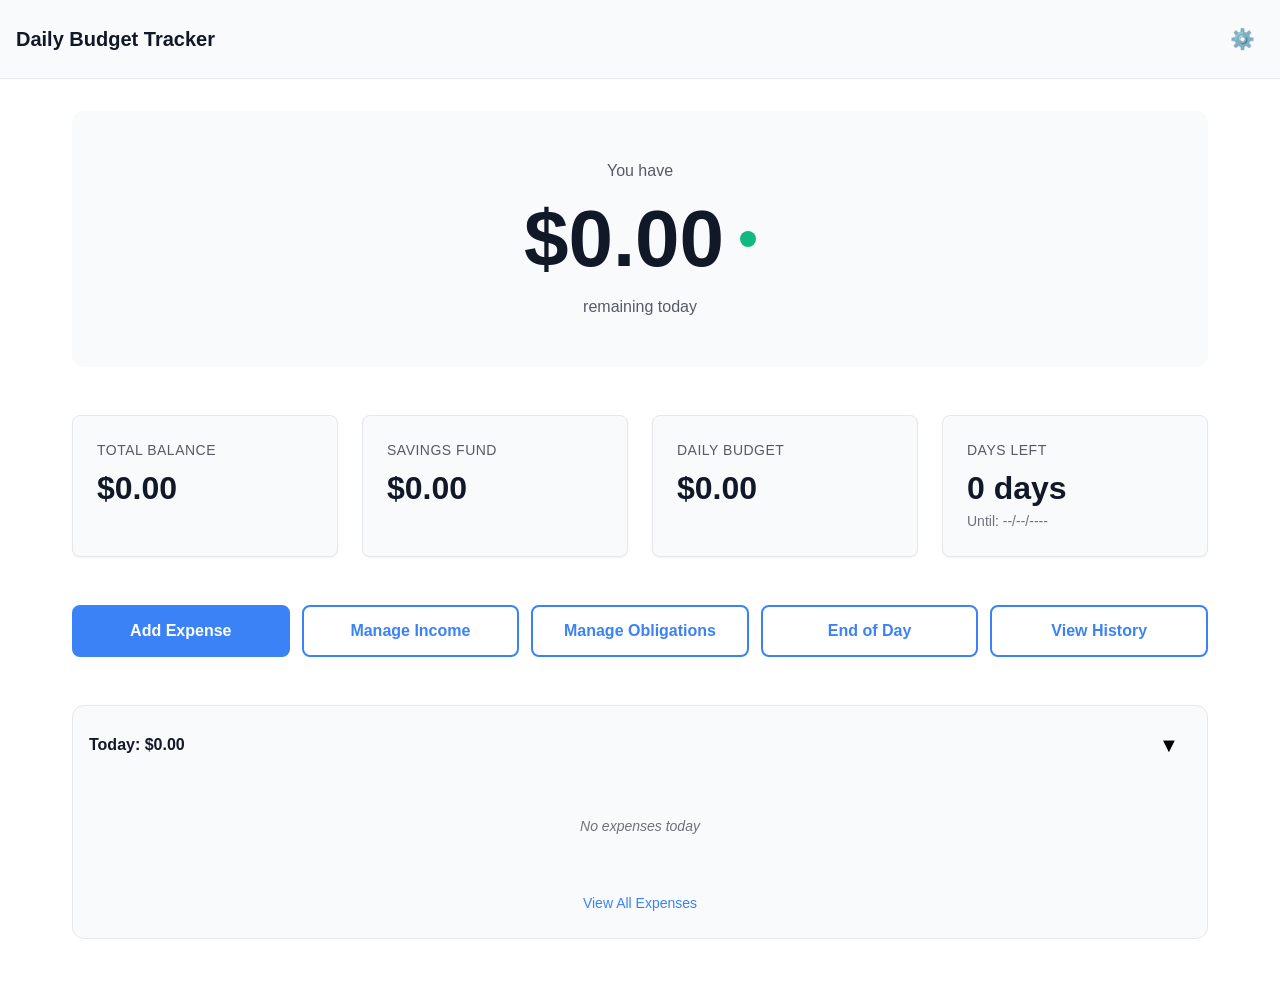
==== commit 1c3c5256: "Create comprehensive expense history with progressive disclosure (Prompt 3.2) Created: - js/features" ====
--- a/index.html
+++ b/index.html
@@ -140,6 +140,12 @@
           aria-label="End of day reconciliation">
           End of Day
         </button>
+        <button
+          class="btn btn-secondary"
+          data-action="view-history"
+          aria-label="View expense history">
+          View History
+        </button>
       </section>
 
       <!-- FIRST-TIME USER HINT -->
@@ -314,18 +320,30 @@
             </div>
 
             <div class="form-group">
-              <label for="expense-category">Category</label>
+              <label for="expense-category">Categorize? (optional)</label>
               <select
                 id="expense-category"
                 name="category">
-                <option value="food">Food & Dining</option>
-                <option value="transport">Transportation</option>
-                <option value="shopping">Shopping</option>
+                <option value="" selected>No category</option>
+                <option value="food">Food</option>
+                <option value="transportation">Transportation</option>
+                <option value="utilities">Utilities</option>
+                <option value="housing">Housing</option>
                 <option value="entertainment">Entertainment</option>
-                <option value="bills">Bills & Utilities</option>
-                <option value="health">Health & Wellness</option>
-                <option value="other" selected>Other</option>
+                <option value="medical">Medical</option>
+                <option value="debt">Debt</option>
+                <option value="other">Other</option>
               </select>
+            </div>
+
+            <div class="form-group" id="expense-custom-name-group" style="display: none;">
+              <label for="expense-custom-name">Custom name (optional)</label>
+              <input
+                type="text"
+                id="expense-custom-name"
+                name="customName"
+                placeholder="e.g., Groceries - Weekly"
+                maxlength="100">
             </div>
 
             <div class="form-group">
@@ -499,7 +517,6 @@
     </div>
 
     <!-- End of Day Modal -->
-    <div id="end-of-day-overlay" class="modal-overlay" style="display: none;"></div>
     <div
       id="end-of-day-modal"
       class="modal eod-modal"
@@ -507,7 +524,8 @@
       role="dialog"
       aria-labelledby="eod-modal-title"
       aria-modal="true"
-      style="display: none;">
+      hidden>
+      <div class="modal-overlay" id="end-of-day-overlay"></div>
       <div class="modal-content">
         <div class="modal-header">
           <h2 id="eod-modal-title" class="modal-title">End of Day</h2>
@@ -631,6 +649,255 @@
         </div>
       </div>
     </div>
+
+    <!-- Savings Fund Modal -->
+    <div
+      id="savings-modal"
+      class="modal savings-modal"
+      data-modal="savings"
+      role="dialog"
+      aria-labelledby="savings-modal-title"
+      aria-modal="true"
+      hidden>
+      <div class="modal-overlay" id="savings-overlay"></div>
+      <div class="modal-content">
+        <div class="modal-header">
+          <h2 id="savings-modal-title" class="modal-title">Savings Fund</h2>
+          <button
+            id="savings-close-btn"
+            class="icon-button"
+            aria-label="Close modal">
+            ✕
+          </button>
+        </div>
+
+        <div class="modal-body">
+          <!-- MAIN VIEW -->
+          <div id="savings-main-view" class="savings-view">
+            <div class="savings-current">
+              <p class="savings-label">Current Savings</p>
+              <p id="savings-current-amount" class="savings-amount money-value">$0.00</p>
+            </div>
+
+            <div class="savings-actions">
+              <button id="savings-add-btn" class="btn btn-primary btn-block">
+                ➕ Add Money
+              </button>
+              <button id="savings-withdraw-btn" class="btn btn-secondary btn-block">
+                ➖ Withdraw Money
+              </button>
+            </div>
+
+            <!-- HISTORY -->
+            <div id="savings-history" class="savings-history" style="display: none;">
+              <h3 class="history-title">Recent Activity</h3>
+              <div id="savings-history-list" class="history-list">
+                <!-- History items will be inserted here -->
+              </div>
+            </div>
+          </div>
+
+          <!-- ADD MONEY VIEW -->
+          <div id="savings-add-view" class="savings-view" style="display: none;">
+            <div class="view-header">
+              <h3 class="view-title">Add Money to Savings</h3>
+              <p class="view-subtitle">Move money from your current balance to savings</p>
+            </div>
+
+            <div class="form-group">
+              <label for="savings-add-amount">Amount</label>
+              <div class="input-with-button">
+                <input
+                  type="number"
+                  id="savings-add-amount"
+                  placeholder="0.00"
+                  step="0.01"
+                  min="0.01">
+                <button id="savings-add-max-btn" class="btn-inline">Max</button>
+              </div>
+              <p class="help-text">
+                Available: <span id="savings-add-available" class="money-value">$0.00</span>
+              </p>
+            </div>
+
+            <div id="savings-add-preview" class="preview-box" style="display: none;">
+              <!-- Preview will be inserted here -->
+            </div>
+
+            <div class="modal-actions">
+              <button id="savings-add-cancel-btn" class="btn btn-secondary">Cancel</button>
+              <button id="savings-add-confirm-btn" class="btn btn-primary" disabled>Add to Savings</button>
+            </div>
+          </div>
+
+          <!-- WITHDRAW MONEY VIEW -->
+          <div id="savings-withdraw-view" class="savings-view" style="display: none;">
+            <div class="view-header">
+              <h3 class="view-title">Withdraw from Savings</h3>
+              <p class="view-subtitle">Move money from savings back to your budget</p>
+            </div>
+
+            <div class="form-group">
+              <label for="savings-withdraw-amount">Amount</label>
+              <div class="input-with-button">
+                <input
+                  type="number"
+                  id="savings-withdraw-amount"
+                  placeholder="0.00"
+                  step="0.01"
+                  min="0.01">
+                <button id="savings-withdraw-max-btn" class="btn-inline">Max</button>
+              </div>
+              <p class="help-text">
+                Available: <span id="savings-withdraw-available" class="money-value">$0.00</span>
+              </p>
+            </div>
+
+            <div class="form-group">
+              <label>How would you like to use this money?</label>
+              <div class="radio-group-vertical">
+                <label class="radio-label">
+                  <input type="radio" name="withdraw-option" id="withdraw-today" value="today" checked>
+                  <div class="radio-content">
+                    <strong>Add to Today's Budget</strong>
+                    <p class="radio-description">Add to available funds for today only</p>
+                  </div>
+                </label>
+                <label class="radio-label">
+                  <input type="radio" name="withdraw-option" id="withdraw-redistribute" value="redistribute">
+                  <div class="radio-content">
+                    <strong>Redistribute to All Days</strong>
+                    <p class="radio-description">Increase daily budget for remaining days</p>
+                  </div>
+                </label>
+              </div>
+            </div>
+
+            <div id="savings-withdraw-preview" class="preview-box" style="display: none;">
+              <!-- Preview will be inserted here -->
+            </div>
+
+            <div class="modal-actions">
+              <button id="savings-withdraw-cancel-btn" class="btn btn-secondary">Cancel</button>
+              <button id="savings-withdraw-confirm-btn" class="btn btn-primary" disabled>Withdraw</button>
+            </div>
+          </div>
+        </div>
+      </div>
+    </div>
+  </div>
+
+  <!-- EXPENSE HISTORY MODAL -->
+  <div
+    id="expense-history-modal"
+    class="modal history-modal"
+    hidden>
+    <div class="modal-overlay" data-action="close-modal"></div>
+    <div class="modal-content">
+      <div class="modal-header">
+        <h2 class="modal-title">Expense History</h2>
+        <button
+          class="icon-button"
+          data-action="close-modal"
+          aria-label="Close modal">
+          ✕
+        </button>
+      </div>
+
+      <div class="modal-body">
+        <!-- LEVEL 1: Summary View -->
+        <div id="history-summary-view" class="history-view">
+          <div class="summary-card-large">
+            <p class="summary-label">This Cycle</p>
+            <p class="summary-total">
+              Total Spent: <span id="history-total-spent" class="money-value">$0.00</span>
+            </p>
+          </div>
+          <button id="view-breakdown-btn" class="btn btn-primary btn-full">
+            📊 View Breakdown
+          </button>
+        </div>
+
+        <!-- LEVEL 2: Daily/Weekly Breakdown View -->
+        <div id="history-breakdown-view" class="history-view" style="display: none;">
+          <div id="weekly-breakdown-list" class="breakdown-list">
+            <!-- Weekly breakdown will be inserted here -->
+          </div>
+          <div class="breakdown-actions">
+            <button id="view-category-btn" class="btn btn-secondary btn-full">
+              🏷️ View by Category
+            </button>
+            <button id="view-all-expenses-btn" class="btn btn-secondary btn-full">
+              📋 View All Expenses
+            </button>
+            <button id="back-to-summary-btn" class="btn btn-text btn-full">
+              ← Back to Summary
+            </button>
+          </div>
+        </div>
+
+        <!-- LEVEL 3: Category Breakdown View -->
+        <div id="history-category-view" class="history-view" style="display: none;">
+          <div id="category-breakdown-list" class="category-list">
+            <!-- Category breakdown will be inserted here -->
+          </div>
+          <div class="category-actions">
+            <button id="view-all-from-category-btn" class="btn btn-secondary btn-full">
+              📋 View All Expenses
+            </button>
+            <button id="back-to-breakdown-btn" class="btn btn-text btn-full">
+              ← Back to Breakdown
+            </button>
+          </div>
+        </div>
+
+        <!-- LEVEL 4: Full Expense List View -->
+        <div id="history-full-list-view" class="history-view" style="display: none;">
+          <div class="list-controls">
+            <div class="search-box">
+              <input
+                type="text"
+                id="expense-search-input"
+                placeholder="🔍 Search expenses..."
+                class="search-input">
+            </div>
+            <div class="filter-controls">
+              <select id="filter-category-select" class="filter-select">
+                <option value="">All Categories</option>
+                <option value="food">Food</option>
+                <option value="transportation">Transportation</option>
+                <option value="utilities">Utilities</option>
+                <option value="housing">Housing</option>
+                <option value="entertainment">Entertainment</option>
+                <option value="medical">Medical</option>
+                <option value="debt">Debt</option>
+                <option value="other">Other</option>
+                <option value="uncategorized">Uncategorized</option>
+              </select>
+              <select id="expense-sort-select" class="filter-select">
+                <option value="date-desc">Newest First</option>
+                <option value="date-asc">Oldest First</option>
+                <option value="amount-desc">Highest Amount</option>
+                <option value="amount-asc">Lowest Amount</option>
+              </select>
+            </div>
+          </div>
+
+          <div id="expense-list-container" class="expense-list-scroll">
+            <!-- Expense list will be inserted here -->
+          </div>
+
+          <div class="list-actions">
+            <button id="export-csv-btn" class="btn btn-secondary btn-full">
+              📥 Export to CSV
+            </button>
+            <button id="back-to-breakdown-btn-2" class="btn btn-text btn-full">
+              ← Back to Breakdown
+            </button>
+          </div>
+        </div>
+      </div>
+    </div>
   </div>
 
   <!-- Scripts -->
--- a/styles/components.css
+++ b/styles/components.css
@@ -521,11 +521,17 @@
   white-space: nowrap;
 }
 
-.expense-category {
-  font-size: var(--font-size-small);
-  color: var(--color-text);
-  opacity: 0.6;
-  text-transform: capitalize;
+/* Category badge for expenses */
+.category-badge {
+  display: inline-block;
+  font-size: var(--font-size-small);
+  color: var(--color-text);
+  background-color: var(--color-surface);
+  padding: var(--spacing-xs) var(--spacing-sm);
+  border-radius: var(--radius-full);
+  border: 1px solid var(--color-border);
+  margin-top: var(--spacing-xs);
+  font-weight: var(--font-weight-medium);
 }
 
 .expense-amount {
@@ -1083,6 +1089,308 @@
 }
 
 /* ========================================
+   SAVINGS FUND MODAL
+   ======================================== */
+
+/* Savings modal */
+.savings-modal {
+  z-index: 2000;
+}
+
+.savings-modal .modal-content {
+  max-width: 500px;
+}
+
+/* Savings views */
+.savings-view {
+  animation: fadeIn 0.2s ease;
+}
+
+/* Current savings display */
+.savings-current {
+  text-align: center;
+  padding: var(--spacing-2xl) var(--spacing-lg);
+  background: linear-gradient(135deg, rgba(59, 130, 246, 0.1) 0%, rgba(16, 185, 129, 0.1) 100%);
+  border-radius: var(--radius-lg);
+  margin-bottom: var(--spacing-xl);
+}
+
+.savings-label {
+  font-size: var(--font-size-small);
+  font-weight: var(--font-weight-medium);
+  color: var(--color-text);
+  opacity: 0.7;
+  margin: 0 0 var(--spacing-sm) 0;
+  text-transform: uppercase;
+  letter-spacing: 0.5px;
+}
+
+.savings-amount {
+  font-size: var(--font-size-hero);
+  font-weight: var(--font-weight-bold);
+  color: var(--color-status-good);
+  margin: 0;
+  line-height: 1;
+}
+
+/* Savings actions */
+.savings-actions {
+  display: flex;
+  flex-direction: column;
+  gap: var(--spacing-md);
+  margin-bottom: var(--spacing-xl);
+}
+
+/* View headers */
+.view-header {
+  margin-bottom: var(--spacing-xl);
+  text-align: center;
+}
+
+.view-title {
+  font-size: var(--font-size-base);
+  font-weight: var(--font-weight-bold);
+  color: var(--color-text);
+  margin: 0 0 var(--spacing-sm) 0;
+}
+
+.view-subtitle {
+  font-size: var(--font-size-small);
+  color: var(--color-text);
+  opacity: 0.7;
+  margin: 0;
+  line-height: 1.4;
+}
+
+/* Input with button */
+.input-with-button {
+  display: flex;
+  gap: var(--spacing-sm);
+  align-items: center;
+}
+
+.input-with-button input {
+  flex: 1;
+}
+
+.btn-inline {
+  min-height: 44px;
+  padding: var(--spacing-sm) var(--spacing-md);
+  font-size: var(--font-size-small);
+  font-weight: var(--font-weight-semibold);
+  color: var(--color-primary);
+  background-color: transparent;
+  border: 2px solid var(--color-primary);
+  border-radius: var(--radius-md);
+  cursor: pointer;
+  transition: all 0.2s ease;
+  white-space: nowrap;
+}
+
+.btn-inline:hover {
+  background-color: rgba(59, 130, 246, 0.1);
+}
+
+.btn-inline:active {
+  transform: scale(0.98);
+}
+
+/* Preview box (reusable) */
+.preview-box {
+  background-color: rgba(59, 130, 246, 0.05);
+  border: 1px solid var(--color-primary);
+  border-radius: var(--radius-md);
+  padding: var(--spacing-lg);
+  margin-bottom: var(--spacing-xl);
+}
+
+.preview-row {
+  display: flex;
+  justify-content: space-between;
+  align-items: center;
+  padding: var(--spacing-sm) 0;
+}
+
+.preview-row + .preview-row {
+  border-top: 1px solid var(--color-border);
+}
+
+.preview-row span:first-child {
+  font-size: var(--font-size-small);
+  color: var(--color-text);
+  opacity: 0.7;
+}
+
+.preview-row span:last-child {
+  font-size: var(--font-size-base);
+  font-weight: var(--font-weight-semibold);
+  color: var(--color-text);
+}
+
+.preview-note {
+  font-size: var(--font-size-small);
+  color: var(--color-text);
+  opacity: 0.7;
+  margin: var(--spacing-md) 0 0 0;
+  padding-top: var(--spacing-md);
+  border-top: 1px solid var(--color-border);
+  text-align: center;
+}
+
+.preview-error {
+  font-size: var(--font-size-small);
+  color: var(--color-status-danger);
+  font-weight: var(--font-weight-medium);
+  margin: 0;
+  text-align: center;
+}
+
+/* Radio group vertical */
+.radio-group-vertical {
+  display: flex;
+  flex-direction: column;
+  gap: var(--spacing-md);
+  margin-top: var(--spacing-sm);
+}
+
+.radio-group-vertical .radio-label {
+  flex-direction: row;
+  align-items: flex-start;
+  padding: var(--spacing-md);
+}
+
+.radio-group-vertical .radio-label input[type="radio"] {
+  margin-top: 2px;
+  flex-shrink: 0;
+}
+
+.radio-content {
+  flex: 1;
+}
+
+.radio-content strong {
+  display: block;
+  font-size: var(--font-size-base);
+  font-weight: var(--font-weight-semibold);
+  color: var(--color-text);
+  margin-bottom: var(--spacing-xs);
+}
+
+.radio-description {
+  font-size: var(--font-size-small);
+  color: var(--color-text);
+  opacity: 0.7;
+  margin: 0;
+  line-height: 1.4;
+}
+
+/* Savings history */
+.savings-history {
+  margin-top: var(--spacing-2xl);
+  padding-top: var(--spacing-xl);
+  border-top: 2px solid var(--color-border);
+}
+
+.history-title {
+  font-size: var(--font-size-base);
+  font-weight: var(--font-weight-semibold);
+  color: var(--color-text);
+  margin: 0 0 var(--spacing-lg) 0;
+}
+
+.history-list {
+  display: flex;
+  flex-direction: column;
+  gap: var(--spacing-md);
+  max-height: 300px;
+  overflow-y: auto;
+}
+
+.history-item {
+  display: flex;
+  gap: var(--spacing-md);
+  padding: var(--spacing-md);
+  background-color: var(--color-surface);
+  border: 1px solid var(--color-border);
+  border-radius: var(--radius-md);
+  transition: box-shadow 0.2s ease;
+}
+
+.history-item:hover {
+  box-shadow: var(--shadow-sm);
+}
+
+.history-item.add {
+  border-left: 3px solid var(--color-status-good);
+}
+
+.history-item.withdraw {
+  border-left: 3px solid var(--color-primary);
+}
+
+.history-icon {
+  font-size: 1.5rem;
+  line-height: 1;
+  flex-shrink: 0;
+}
+
+.history-details {
+  flex: 1;
+  min-width: 0;
+}
+
+.history-main {
+  display: flex;
+  justify-content: space-between;
+  align-items: center;
+  margin-bottom: var(--spacing-xs);
+}
+
+.history-type {
+  font-size: var(--font-size-base);
+  font-weight: var(--font-weight-medium);
+  color: var(--color-text);
+}
+
+.history-amount {
+  font-size: var(--font-size-base);
+  font-weight: var(--font-weight-bold);
+  color: var(--color-text);
+}
+
+.history-meta {
+  display: flex;
+  align-items: center;
+  gap: var(--spacing-sm);
+  margin-bottom: var(--spacing-xs);
+}
+
+.history-date {
+  font-size: var(--font-size-small);
+  color: var(--color-text);
+  opacity: 0.6;
+}
+
+.history-note {
+  font-size: var(--font-size-small);
+  color: var(--color-primary);
+  background-color: rgba(59, 130, 246, 0.1);
+  padding: 2px var(--spacing-sm);
+  border-radius: var(--radius-sm);
+}
+
+.history-balance {
+  font-size: var(--font-size-small);
+  color: var(--color-text);
+  opacity: 0.7;
+}
+
+.history-balance .money-value {
+  font-weight: var(--font-weight-semibold);
+  opacity: 1;
+}
+
+/* ========================================
    INCOME SETUP WIZARD
    ======================================== */
 
@@ -1800,6 +2108,394 @@
 }
 
 /* ========================================
+   EXPENSE HISTORY
+   ======================================== */
+
+/* History Modal */
+.history-modal .modal-content {
+  max-width: 600px;
+  max-height: 90vh;
+  overflow-y: auto;
+}
+
+.history-view {
+  min-height: 300px;
+}
+
+/* Level 1: Summary View */
+.summary-card-large {
+  background: linear-gradient(135deg, rgba(59, 130, 246, 0.1), rgba(16, 185, 129, 0.1));
+  border: 1px solid var(--color-border);
+  border-radius: var(--radius-lg);
+  padding: var(--spacing-2xl);
+  text-align: center;
+  margin-bottom: var(--spacing-xl);
+}
+
+.summary-label {
+  font-size: var(--font-size-small);
+  color: var(--color-text);
+  opacity: 0.7;
+  margin: 0 0 var(--spacing-sm) 0;
+  text-transform: uppercase;
+  letter-spacing: 0.5px;
+}
+
+.summary-total {
+  font-size: var(--font-size-xl);
+  font-weight: var(--font-weight-semibold);
+  color: var(--color-text);
+  margin: 0;
+}
+
+.summary-total .money-value {
+  font-size: 2.5rem;
+  color: var(--color-primary);
+}
+
+.btn-full {
+  width: 100%;
+  margin-top: var(--spacing-md);
+}
+
+.btn-text {
+  background: transparent;
+  color: var(--color-text);
+  opacity: 0.7;
+  border: none;
+  padding: var(--spacing-md);
+}
+
+.btn-text:hover {
+  opacity: 1;
+  background-color: var(--color-surface);
+}
+
+/* Level 2: Breakdown View */
+.breakdown-list {
+  margin-bottom: var(--spacing-xl);
+}
+
+.week-item {
+  border: 1px solid var(--color-border);
+  border-radius: var(--radius-md);
+  margin-bottom: var(--spacing-md);
+  overflow: hidden;
+}
+
+.week-header {
+  display: flex;
+  justify-content: space-between;
+  align-items: center;
+  padding: var(--spacing-md);
+  background-color: var(--color-surface);
+  cursor: pointer;
+  transition: background-color 0.2s ease;
+}
+
+.week-header:hover {
+  background-color: var(--color-border);
+}
+
+.week-header-left {
+  display: flex;
+  align-items: center;
+  gap: var(--spacing-sm);
+}
+
+.week-toggle-icon {
+  font-size: var(--font-size-small);
+  color: var(--color-text);
+  opacity: 0.5;
+  width: 16px;
+  display: inline-block;
+}
+
+.week-label {
+  font-size: var(--font-size-base);
+  font-weight: var(--font-weight-semibold);
+  color: var(--color-text);
+}
+
+.week-total {
+  font-size: var(--font-size-base);
+  font-weight: var(--font-weight-semibold);
+  color: var(--color-primary);
+}
+
+.week-days {
+  border-top: 1px solid var(--color-border);
+  background-color: var(--color-background);
+}
+
+.day-item {
+  display: flex;
+  justify-content: space-between;
+  align-items: center;
+  padding: var(--spacing-md) var(--spacing-md) var(--spacing-md) calc(var(--spacing-md) + 32px);
+  border-bottom: 1px solid var(--color-border);
+}
+
+.day-item:last-child {
+  border-bottom: none;
+}
+
+.day-label {
+  font-size: var(--font-size-small);
+  color: var(--color-text);
+  opacity: 0.8;
+}
+
+.day-total {
+  font-size: var(--font-size-small);
+  font-weight: var(--font-weight-medium);
+  color: var(--color-text);
+}
+
+.breakdown-actions {
+  display: flex;
+  flex-direction: column;
+  gap: var(--spacing-sm);
+}
+
+/* Level 3: Category View */
+.category-list {
+  margin-bottom: var(--spacing-xl);
+}
+
+.category-item {
+  display: flex;
+  justify-content: space-between;
+  align-items: center;
+  padding: var(--spacing-md);
+  border: 1px solid var(--color-border);
+  border-radius: var(--radius-md);
+  margin-bottom: var(--spacing-md);
+  background-color: var(--color-surface);
+  transition: box-shadow 0.2s ease, transform 0.2s ease;
+}
+
+.category-item:hover {
+  box-shadow: var(--shadow-sm);
+  transform: translateY(-1px);
+}
+
+.category-info {
+  display: flex;
+  align-items: center;
+  gap: var(--spacing-sm);
+}
+
+.category-emoji {
+  font-size: 1.5rem;
+}
+
+.category-label {
+  font-size: var(--font-size-base);
+  font-weight: var(--font-weight-medium);
+  color: var(--color-text);
+}
+
+.category-stats {
+  display: flex;
+  align-items: center;
+  gap: var(--spacing-sm);
+}
+
+.category-total {
+  font-size: var(--font-size-base);
+  font-weight: var(--font-weight-semibold);
+  color: var(--color-primary);
+}
+
+.category-percentage {
+  font-size: var(--font-size-small);
+  color: var(--color-text);
+  opacity: 0.6;
+}
+
+.category-actions {
+  display: flex;
+  flex-direction: column;
+  gap: var(--spacing-sm);
+}
+
+/* Level 4: Full List View */
+.list-controls {
+  margin-bottom: var(--spacing-lg);
+}
+
+.search-box {
+  margin-bottom: var(--spacing-md);
+}
+
+.search-input {
+  width: 100%;
+  padding: var(--spacing-md);
+  border: 1px solid var(--color-border);
+  border-radius: var(--radius-md);
+  font-size: var(--font-size-base);
+  color: var(--color-text);
+  background-color: var(--color-surface);
+}
+
+.search-input:focus {
+  outline: none;
+  border-color: var(--color-primary);
+  box-shadow: 0 0 0 3px rgba(59, 130, 246, 0.1);
+}
+
+.filter-controls {
+  display: grid;
+  grid-template-columns: 1fr 1fr;
+  gap: var(--spacing-sm);
+}
+
+.filter-select {
+  padding: var(--spacing-sm) var(--spacing-md);
+  border: 1px solid var(--color-border);
+  border-radius: var(--radius-md);
+  font-size: var(--font-size-small);
+  color: var(--color-text);
+  background-color: var(--color-surface);
+  cursor: pointer;
+}
+
+.filter-select:focus {
+  outline: none;
+  border-color: var(--color-primary);
+}
+
+.expense-list-scroll {
+  max-height: 400px;
+  overflow-y: auto;
+  margin-bottom: var(--spacing-lg);
+  border: 1px solid var(--color-border);
+  border-radius: var(--radius-md);
+}
+
+.expense-date-header {
+  position: sticky;
+  top: 0;
+  background-color: var(--color-surface);
+  padding: var(--spacing-sm) var(--spacing-md);
+  font-size: var(--font-size-small);
+  font-weight: var(--font-weight-semibold);
+  color: var(--color-text);
+  opacity: 0.8;
+  border-bottom: 1px solid var(--color-border);
+  z-index: 1;
+}
+
+.history-expense-item {
+  border-bottom: 1px solid var(--color-border);
+  background-color: var(--color-background);
+  transition: background-color 0.2s ease;
+}
+
+.history-expense-item:last-child {
+  border-bottom: none;
+}
+
+.history-expense-item:hover {
+  background-color: var(--color-surface);
+}
+
+.expense-main-info {
+  display: flex;
+  justify-content: space-between;
+  align-items: flex-start;
+  padding: var(--spacing-md);
+}
+
+.expense-details {
+  flex: 1;
+  min-width: 0;
+}
+
+.expense-description {
+  font-size: var(--font-size-base);
+  font-weight: var(--font-weight-medium);
+  color: var(--color-text);
+  margin: 0 0 var(--spacing-xs) 0;
+  overflow: hidden;
+  text-overflow: ellipsis;
+  white-space: nowrap;
+}
+
+.expense-meta {
+  display: flex;
+  align-items: center;
+  gap: var(--spacing-xs);
+  font-size: var(--font-size-small);
+  color: var(--color-text);
+  opacity: 0.6;
+}
+
+.expense-category-label {
+  display: inline-block;
+  background-color: var(--color-surface);
+  padding: 2px var(--spacing-sm);
+  border-radius: var(--radius-sm);
+  border: 1px solid var(--color-border);
+}
+
+.meta-separator {
+  margin: 0 var(--spacing-xs);
+}
+
+.expense-time {
+  font-size: var(--font-size-small);
+}
+
+.expense-amount {
+  font-size: var(--font-size-base);
+  font-weight: var(--font-weight-semibold);
+  color: var(--color-text);
+  margin-left: var(--spacing-md);
+  white-space: nowrap;
+}
+
+.expense-actions {
+  display: flex;
+  justify-content: flex-end;
+  padding: 0 var(--spacing-md) var(--spacing-sm) var(--spacing-md);
+}
+
+.action-btn {
+  background: none;
+  border: none;
+  padding: var(--spacing-xs) var(--spacing-sm);
+  cursor: pointer;
+  font-size: 1.2rem;
+  opacity: 0.6;
+  transition: opacity 0.2s ease, transform 0.2s ease;
+}
+
+.action-btn:hover {
+  opacity: 1;
+  transform: scale(1.1);
+}
+
+.delete-btn:hover {
+  color: var(--color-status-danger);
+}
+
+.list-actions {
+  display: flex;
+  flex-direction: column;
+  gap: var(--spacing-sm);
+}
+
+.empty-state {
+  text-align: center;
+  padding: var(--spacing-2xl);
+  color: var(--color-text);
+  opacity: 0.6;
+  font-style: italic;
+}
+
+/* ========================================
    PRINT STYLES
    ======================================== */
 
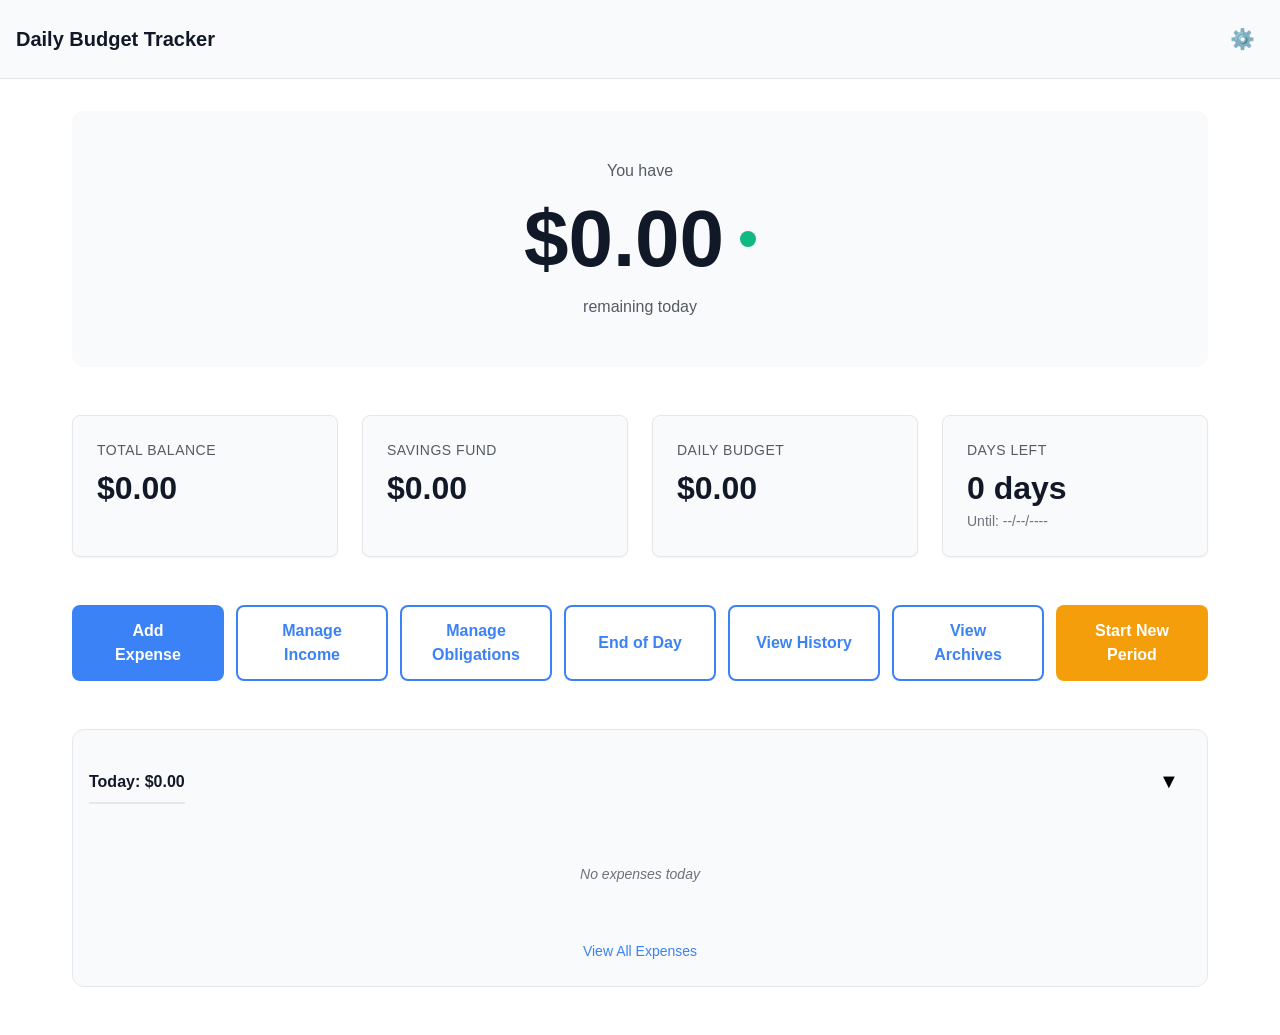
==== commit 1b1c4555: "Handle pay period transitions with archive option (Prompt 3.3) Created: - js/features/PayPeriodManag" ====
--- a/index.html
+++ b/index.html
@@ -146,6 +146,18 @@
           aria-label="View expense history">
           View History
         </button>
+        <button
+          class="btn btn-secondary"
+          data-action="view-archives"
+          aria-label="View archived pay periods">
+          View Archives
+        </button>
+        <button
+          class="btn btn-warning"
+          data-action="start-new-period"
+          aria-label="Start new pay period">
+          Start New Period
+        </button>
       </section>
 
       <!-- FIRST-TIME USER HINT -->
@@ -900,6 +912,111 @@
     </div>
   </div>
 
+  <!-- PAY PERIOD TRANSITION MODAL -->
+  <div
+    id="pay-period-transition-modal"
+    class="modal transition-modal"
+    hidden>
+    <div class="modal-overlay" data-action="close-modal"></div>
+    <div class="modal-content">
+      <div class="modal-header">
+        <h2 class="modal-title">Pay Period Ending</h2>
+        <button
+          class="icon-button"
+          data-action="close-modal"
+          aria-label="Close modal">
+          ✕
+        </button>
+      </div>
+
+      <div class="modal-body">
+        <p class="transition-intro">Your pay period is ending. What would you like to do with your data?</p>
+
+        <div id="period-summary" class="period-summary-box">
+          <!-- Summary will be inserted here -->
+        </div>
+
+        <div class="transition-options">
+          <!-- Option 1: Archive and Start Fresh -->
+          <button id="archive-start-btn" class="option-card">
+            <div class="option-icon">📦</div>
+            <div class="option-content">
+              <h3 class="option-title">Archive and Start Fresh</h3>
+              <p class="option-description">
+                Saves current period data to archive. Preserves income settings and recurring expenses.
+              </p>
+              <label class="checkbox-option">
+                <input type="checkbox" id="keep-savings-checkbox" checked>
+                <span>Keep savings fund</span>
+              </label>
+            </div>
+          </button>
+
+          <!-- Option 2: Clear and Start Fresh -->
+          <button id="clear-start-btn" class="option-card option-warning">
+            <div class="option-icon">🗑️</div>
+            <div class="option-content">
+              <h3 class="option-title">Clear and Start Fresh</h3>
+              <p class="option-description">
+                Clears all data except settings. Quick start for new period. No archive created.
+              </p>
+            </div>
+          </button>
+
+          <!-- Option 3: Continue with Current Data -->
+          <button id="continue-data-btn" class="option-card">
+            <div class="option-icon">➡️</div>
+            <div class="option-content">
+              <h3 class="option-title">Continue with Current Data</h3>
+              <p class="option-description">
+                Roll over remaining balance. Keep all expenses. Update dates only.
+              </p>
+            </div>
+          </button>
+        </div>
+      </div>
+    </div>
+  </div>
+
+  <!-- ARCHIVE VIEWER MODAL -->
+  <div
+    id="archive-viewer-modal"
+    class="modal archive-modal"
+    hidden>
+    <div class="modal-overlay" data-action="close-modal"></div>
+    <div class="modal-content">
+      <div class="modal-header">
+        <h2 class="modal-title">Archived Pay Periods</h2>
+        <button
+          class="icon-button"
+          data-action="close-modal"
+          aria-label="Close modal">
+          ✕
+        </button>
+      </div>
+
+      <div class="modal-body">
+        <!-- Archive List View -->
+        <div id="archive-list" class="archive-list-view">
+          <!-- Archive items will be inserted here -->
+        </div>
+
+        <!-- Archive Detail View -->
+        <div id="archive-detail" class="archive-detail-view" style="display: none;">
+          <!-- Archive detail will be inserted here -->
+          <div class="archive-detail-actions">
+            <button id="back-to-archive-list-btn" class="btn btn-text">
+              ← Back to Archives
+            </button>
+            <button id="export-archive-btn" class="btn btn-secondary">
+              📥 Export CSV
+            </button>
+          </div>
+        </div>
+      </div>
+    </div>
+  </div>
+
   <!-- Scripts -->
   <script type="module" src="js/app.js"></script>
 </body>
--- a/styles/components.css
+++ b/styles/components.css
@@ -2496,6 +2496,373 @@
 }
 
 /* ========================================
+   PAY PERIOD MANAGER
+   ======================================== */
+
+/* Transition Modal */
+.transition-modal .modal-content {
+  max-width: 700px;
+}
+
+.transition-intro {
+  font-size: var(--font-size-lg);
+  color: var(--color-text);
+  margin-bottom: var(--spacing-lg);
+  text-align: center;
+}
+
+.period-summary-box {
+  background-color: var(--color-surface);
+  border: 1px solid var(--color-border);
+  border-radius: var(--radius-md);
+  padding: var(--spacing-lg);
+  margin-bottom: var(--spacing-xl);
+}
+
+.summary-row {
+  display: flex;
+  justify-content: space-between;
+  align-items: center;
+  padding: var(--spacing-sm) 0;
+  border-bottom: 1px solid var(--color-border);
+}
+
+.summary-row:last-child {
+  border-bottom: none;
+}
+
+.summary-label {
+  font-size: var(--font-size-small);
+  color: var(--color-text);
+  opacity: 0.7;
+}
+
+.summary-value {
+  font-size: var(--font-size-base);
+  font-weight: var(--font-weight-semibold);
+  color: var(--color-text);
+}
+
+.transition-options {
+  display: flex;
+  flex-direction: column;
+  gap: var(--spacing-md);
+}
+
+.option-card {
+  display: flex;
+  align-items: flex-start;
+  gap: var(--spacing-md);
+  padding: var(--spacing-lg);
+  background-color: var(--color-surface);
+  border: 2px solid var(--color-border);
+  border-radius: var(--radius-lg);
+  cursor: pointer;
+  transition: all 0.2s ease;
+  text-align: left;
+  width: 100%;
+}
+
+.option-card:hover {
+  border-color: var(--color-primary);
+  box-shadow: var(--shadow-md);
+  transform: translateY(-2px);
+}
+
+.option-card.option-warning:hover {
+  border-color: var(--color-status-warning);
+}
+
+.option-icon {
+  font-size: 2rem;
+  flex-shrink: 0;
+}
+
+.option-content {
+  flex: 1;
+}
+
+.option-title {
+  font-size: var(--font-size-lg);
+  font-weight: var(--font-weight-semibold);
+  color: var(--color-text);
+  margin: 0 0 var(--spacing-xs) 0;
+}
+
+.option-description {
+  font-size: var(--font-size-small);
+  color: var(--color-text);
+  opacity: 0.7;
+  margin: 0 0 var(--spacing-sm) 0;
+}
+
+.checkbox-option {
+  display: flex;
+  align-items: center;
+  gap: var(--spacing-xs);
+  font-size: var(--font-size-small);
+  color: var(--color-text);
+  cursor: pointer;
+}
+
+.checkbox-option input {
+  cursor: pointer;
+}
+
+/* Archive Modal */
+.archive-modal .modal-content {
+  max-width: 800px;
+  max-height: 90vh;
+}
+
+.archive-list-view {
+  display: flex;
+  flex-direction: column;
+  gap: var(--spacing-md);
+}
+
+.archive-item {
+  background-color: var(--color-surface);
+  border: 1px solid var(--color-border);
+  border-radius: var(--radius-md);
+  padding: var(--spacing-lg);
+  transition: box-shadow 0.2s ease, transform 0.2s ease;
+}
+
+.archive-item:hover {
+  box-shadow: var(--shadow-sm);
+  transform: translateY(-1px);
+}
+
+.archive-header {
+  display: flex;
+  justify-content: space-between;
+  align-items: center;
+  margin-bottom: var(--spacing-md);
+}
+
+.archive-title {
+  font-size: var(--font-size-lg);
+  font-weight: var(--font-weight-semibold);
+  color: var(--color-text);
+  margin: 0;
+}
+
+.btn-icon {
+  background: none;
+  border: none;
+  font-size: 1.5rem;
+  color: var(--color-primary);
+  cursor: pointer;
+  padding: var(--spacing-xs);
+  transition: transform 0.2s ease;
+}
+
+.btn-icon:hover {
+  transform: translateX(4px);
+}
+
+.archive-summary-grid {
+  display: grid;
+  grid-template-columns: repeat(3, 1fr);
+  gap: var(--spacing-md);
+}
+
+.archive-stat {
+  display: flex;
+  flex-direction: column;
+  gap: var(--spacing-xs);
+}
+
+.stat-label {
+  font-size: var(--font-size-small);
+  color: var(--color-text);
+  opacity: 0.6;
+  text-transform: uppercase;
+  letter-spacing: 0.5px;
+}
+
+.stat-value {
+  font-size: var(--font-size-base);
+  font-weight: var(--font-weight-semibold);
+  color: var(--color-text);
+}
+
+/* Archive Detail View */
+.archive-detail-view {
+  max-height: 70vh;
+  overflow-y: auto;
+}
+
+.archive-detail-title {
+  font-size: var(--font-size-xl);
+  font-weight: var(--font-weight-bold);
+  color: var(--color-text);
+  margin: 0 0 var(--spacing-lg) 0;
+}
+
+.archive-detail-summary {
+  display: grid;
+  grid-template-columns: repeat(4, 1fr);
+  gap: var(--spacing-md);
+  margin-bottom: var(--spacing-xl);
+  padding: var(--spacing-lg);
+  background-color: var(--color-surface);
+  border-radius: var(--radius-md);
+}
+
+.summary-stat {
+  display: flex;
+  flex-direction: column;
+  gap: var(--spacing-xs);
+  text-align: center;
+}
+
+.section-title {
+  font-size: var(--font-size-lg);
+  font-weight: var(--font-weight-semibold);
+  color: var(--color-text);
+  margin: var(--spacing-xl) 0 var(--spacing-md) 0;
+  padding-bottom: var(--spacing-sm);
+  border-bottom: 2px solid var(--color-border);
+}
+
+.category-stats {
+  display: flex;
+  flex-direction: column;
+  gap: var(--spacing-sm);
+  margin-bottom: var(--spacing-xl);
+}
+
+.category-stat-row {
+  display: grid;
+  grid-template-columns: 120px 1fr auto auto;
+  gap: var(--spacing-md);
+  align-items: center;
+  padding: var(--spacing-sm);
+  background-color: var(--color-surface);
+  border-radius: var(--radius-sm);
+}
+
+.category-name {
+  font-size: var(--font-size-small);
+  font-weight: var(--font-weight-medium);
+  color: var(--color-text);
+}
+
+.category-bar-container {
+  position: relative;
+  height: 24px;
+  background-color: var(--color-border);
+  border-radius: var(--radius-full);
+  overflow: hidden;
+}
+
+.category-bar {
+  height: 100%;
+  background: linear-gradient(90deg, var(--color-primary), var(--color-status-good));
+  border-radius: var(--radius-full);
+  transition: width 0.3s ease;
+}
+
+.category-amount {
+  font-size: var(--font-size-small);
+  font-weight: var(--font-weight-semibold);
+  color: var(--color-text);
+}
+
+.category-percent {
+  font-size: var(--font-size-small);
+  color: var(--color-text);
+  opacity: 0.6;
+  width: 40px;
+  text-align: right;
+}
+
+.archive-expenses-list {
+  display: flex;
+  flex-direction: column;
+  gap: var(--spacing-xs);
+  margin-bottom: var(--spacing-xl);
+}
+
+.archive-expense-item {
+  display: flex;
+  justify-content: space-between;
+  align-items: center;
+  padding: var(--spacing-sm) var(--spacing-md);
+  background-color: var(--color-surface);
+  border: 1px solid var(--color-border);
+  border-radius: var(--radius-sm);
+}
+
+.archive-expense-item .expense-info {
+  display: flex;
+  flex-direction: column;
+  gap: var(--spacing-xs);
+}
+
+.expense-desc {
+  font-size: var(--font-size-small);
+  font-weight: var(--font-weight-medium);
+  color: var(--color-text);
+}
+
+.expense-cat {
+  font-size: var(--font-size-small);
+  color: var(--color-text);
+  opacity: 0.6;
+}
+
+.expense-amt {
+  font-size: var(--font-size-small);
+  font-weight: var(--font-weight-semibold);
+  color: var(--color-text);
+}
+
+.archive-detail-actions {
+  display: flex;
+  justify-content: space-between;
+  align-items: center;
+  gap: var(--spacing-md);
+  margin-top: var(--spacing-xl);
+  padding-top: var(--spacing-lg);
+  border-top: 2px solid var(--color-border);
+}
+
+.btn-warning {
+  background-color: var(--color-status-warning);
+  color: white;
+}
+
+.btn-warning:hover {
+  background-color: #d97706;
+}
+
+/* Success toast animation */
+@keyframes slideDown {
+  from {
+    transform: translateX(-50%) translateY(-100%);
+    opacity: 0;
+  }
+  to {
+    transform: translateX(-50%) translateY(0);
+    opacity: 1;
+  }
+}
+
+@keyframes slideUp {
+  from {
+    transform: translateX(-50%) translateY(0);
+    opacity: 1;
+  }
+  to {
+    transform: translateX(-50%) translateY(-100%);
+    opacity: 0;
+  }
+}
+
+/* ========================================
    PRINT STYLES
    ======================================== */
 
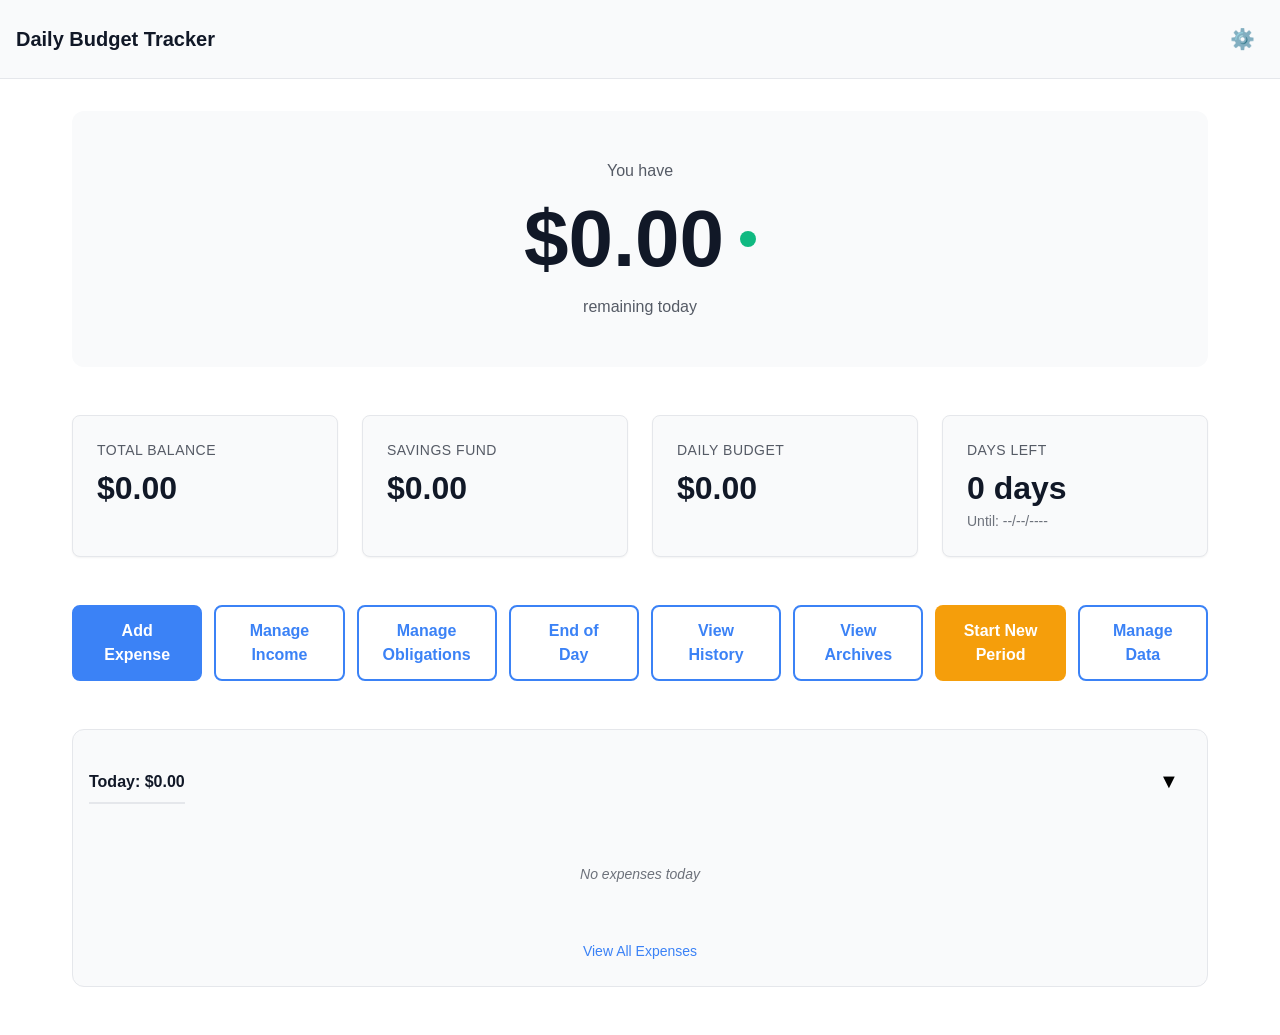
==== commit ad9f95df: "Implement data backup and restore functionality (Prompt 4.1) Created: - js/features/DataManager.js w" ====
--- a/index.html
+++ b/index.html
@@ -158,6 +158,12 @@
           aria-label="Start new pay period">
           Start New Period
         </button>
+        <button
+          class="btn btn-secondary"
+          data-action="manage-data"
+          aria-label="Manage data backup and restore">
+          Manage Data
+        </button>
       </section>
 
       <!-- FIRST-TIME USER HINT -->
@@ -1017,6 +1023,93 @@
     </div>
   </div>
 
+  <!-- DATA MANAGER MODAL -->
+  <div
+    id="data-manager-modal"
+    class="modal data-manager-modal"
+    hidden>
+    <div class="modal-overlay" data-action="close-modal"></div>
+    <div class="modal-content">
+      <div class="modal-header">
+        <h2 class="modal-title">Data Management</h2>
+        <button
+          class="icon-button"
+          data-action="close-modal"
+          aria-label="Close modal">
+          ✕
+        </button>
+      </div>
+
+      <div class="modal-body">
+        <!-- Backup Info -->
+        <div class="backup-info-section">
+          <h3 class="section-heading">Backup Information</h3>
+          <div class="info-grid">
+            <div class="info-item">
+              <span class="info-label">Last Backup:</span>
+              <span id="last-backup-date" class="info-value">Never</span>
+            </div>
+            <div class="info-item">
+              <span class="info-label">Data Size:</span>
+              <span id="data-size" class="info-value">0 KB</span>
+            </div>
+          </div>
+        </div>
+
+        <!-- Actions -->
+        <div class="data-actions-section">
+          <h3 class="section-heading">Actions</h3>
+
+          <button id="export-backup-btn" class="action-button action-primary">
+            <span class="action-icon">📥</span>
+            <div class="action-content">
+              <div class="action-title">Backup Data</div>
+              <div class="action-description">Export all your data to a JSON file</div>
+            </div>
+          </button>
+
+          <button id="import-backup-btn" class="action-button action-secondary">
+            <span class="action-icon">📤</span>
+            <div class="action-content">
+              <div class="action-title">Restore from Backup</div>
+              <div class="action-description">Import data from a backup file</div>
+            </div>
+          </button>
+
+          <button id="clear-data-btn" class="action-button action-danger">
+            <span class="action-icon">⚠️</span>
+            <div class="action-content">
+              <div class="action-title">Clear All Data</div>
+              <div class="action-description">Permanently delete all data (create backup first!)</div>
+            </div>
+          </button>
+
+          <!-- Hidden file input -->
+          <input type="file" id="backup-file-input" accept=".json" style="display: none;">
+        </div>
+
+        <!-- Import Preview Section (hidden by default) -->
+        <div id="import-preview" class="import-preview-section" style="display: none;">
+          <div id="preview-content">
+            <!-- Preview content will be inserted here -->
+          </div>
+
+          <div class="preview-actions">
+            <button id="merge-data-btn" class="btn btn-secondary">
+              Merge with Existing
+            </button>
+            <button id="replace-data-btn" class="btn btn-warning">
+              Replace All Data
+            </button>
+            <button id="cancel-preview-btn" class="btn btn-text">
+              Cancel
+            </button>
+          </div>
+        </div>
+      </div>
+    </div>
+  </div>
+
   <!-- Scripts -->
   <script type="module" src="js/app.js"></script>
 </body>
--- a/styles/components.css
+++ b/styles/components.css
@@ -2863,6 +2863,220 @@
 }
 
 /* ========================================
+   DATA MANAGER
+   ======================================== */
+
+/* Data Manager Modal */
+.data-manager-modal .modal-content {
+  max-width: 700px;
+}
+
+.section-heading {
+  font-size: var(--font-size-lg);
+  font-weight: var(--font-weight-semibold);
+  color: var(--color-text);
+  margin: 0 0 var(--spacing-md) 0;
+  padding-bottom: var(--spacing-sm);
+  border-bottom: 2px solid var(--color-border);
+}
+
+/* Backup Info Section */
+.backup-info-section {
+  margin-bottom: var(--spacing-xl);
+}
+
+.info-grid {
+  display: grid;
+  grid-template-columns: repeat(2, 1fr);
+  gap: var(--spacing-md);
+  margin-top: var(--spacing-md);
+}
+
+.info-item {
+  display: flex;
+  flex-direction: column;
+  gap: var(--spacing-xs);
+  padding: var(--spacing-md);
+  background-color: var(--color-surface);
+  border: 1px solid var(--color-border);
+  border-radius: var(--radius-md);
+}
+
+.info-label {
+  font-size: var(--font-size-small);
+  color: var(--color-text);
+  opacity: 0.7;
+  text-transform: uppercase;
+  letter-spacing: 0.5px;
+}
+
+.info-value {
+  font-size: var(--font-size-base);
+  font-weight: var(--font-weight-semibold);
+  color: var(--color-text);
+}
+
+/* Data Actions Section */
+.data-actions-section {
+  margin-bottom: var(--spacing-xl);
+}
+
+.action-button {
+  display: flex;
+  align-items: center;
+  gap: var(--spacing-md);
+  width: 100%;
+  padding: var(--spacing-lg);
+  margin-bottom: var(--spacing-md);
+  background-color: var(--color-surface);
+  border: 2px solid var(--color-border);
+  border-radius: var(--radius-lg);
+  cursor: pointer;
+  transition: all 0.2s ease;
+  text-align: left;
+}
+
+.action-button:hover {
+  box-shadow: var(--shadow-md);
+  transform: translateY(-2px);
+}
+
+.action-button.action-primary {
+  border-color: var(--color-primary);
+}
+
+.action-button.action-primary:hover {
+  background-color: rgba(59, 130, 246, 0.1);
+}
+
+.action-button.action-secondary {
+  border-color: var(--color-border);
+}
+
+.action-button.action-secondary:hover {
+  background-color: var(--color-surface);
+}
+
+.action-button.action-danger {
+  border-color: var(--color-status-danger);
+}
+
+.action-button.action-danger:hover {
+  background-color: rgba(239, 68, 68, 0.1);
+}
+
+.action-icon {
+  font-size: 2rem;
+  flex-shrink: 0;
+}
+
+.action-content {
+  flex: 1;
+}
+
+.action-title {
+  font-size: var(--font-size-base);
+  font-weight: var(--font-weight-semibold);
+  color: var(--color-text);
+  margin-bottom: var(--spacing-xs);
+}
+
+.action-description {
+  font-size: var(--font-size-small);
+  color: var(--color-text);
+  opacity: 0.7;
+}
+
+/* Import Preview Section */
+.import-preview-section {
+  margin-top: var(--spacing-xl);
+  padding: var(--spacing-lg);
+  background-color: var(--color-surface);
+  border: 2px solid var(--color-primary);
+  border-radius: var(--radius-lg);
+}
+
+.preview-header {
+  margin-bottom: var(--spacing-lg);
+  padding-bottom: var(--spacing-md);
+  border-bottom: 2px solid var(--color-border);
+}
+
+.preview-title {
+  font-size: var(--font-size-xl);
+  font-weight: var(--font-weight-bold);
+  color: var(--color-text);
+  margin: 0 0 var(--spacing-xs) 0;
+}
+
+.preview-date {
+  font-size: var(--font-size-small);
+  color: var(--color-text);
+  opacity: 0.6;
+  margin: 0;
+}
+
+.preview-stats {
+  display: grid;
+  grid-template-columns: repeat(2, 1fr);
+  gap: var(--spacing-lg);
+  margin-bottom: var(--spacing-lg);
+}
+
+.preview-stat-group {
+  background-color: var(--color-background);
+  border: 1px solid var(--color-border);
+  border-radius: var(--radius-md);
+  padding: var(--spacing-md);
+}
+
+.preview-stat-group h4 {
+  font-size: var(--font-size-base);
+  font-weight: var(--font-weight-semibold);
+  color: var(--color-text);
+  margin: 0 0 var(--spacing-md) 0;
+  padding-bottom: var(--spacing-sm);
+  border-bottom: 1px solid var(--color-border);
+}
+
+.preview-warning {
+  background-color: rgba(245, 158, 11, 0.1);
+  border: 2px solid var(--color-status-warning);
+  border-radius: var(--radius-md);
+  padding: var(--spacing-md);
+  margin-bottom: var(--spacing-lg);
+}
+
+.preview-warning p {
+  margin: 0 0 var(--spacing-sm) 0;
+  font-weight: var(--font-weight-semibold);
+  color: var(--color-text);
+}
+
+.preview-warning ul {
+  margin: 0;
+  padding-left: var(--spacing-lg);
+}
+
+.preview-warning li {
+  margin-bottom: var(--spacing-xs);
+  color: var(--color-text);
+}
+
+.preview-actions {
+  display: flex;
+  gap: var(--spacing-sm);
+  justify-content: flex-end;
+  margin-top: var(--spacing-lg);
+  padding-top: var(--spacing-lg);
+  border-top: 2px solid var(--color-border);
+}
+
+.preview-actions .btn {
+  flex: 0 0 auto;
+}
+
+/* ========================================
    PRINT STYLES
    ======================================== */
 
